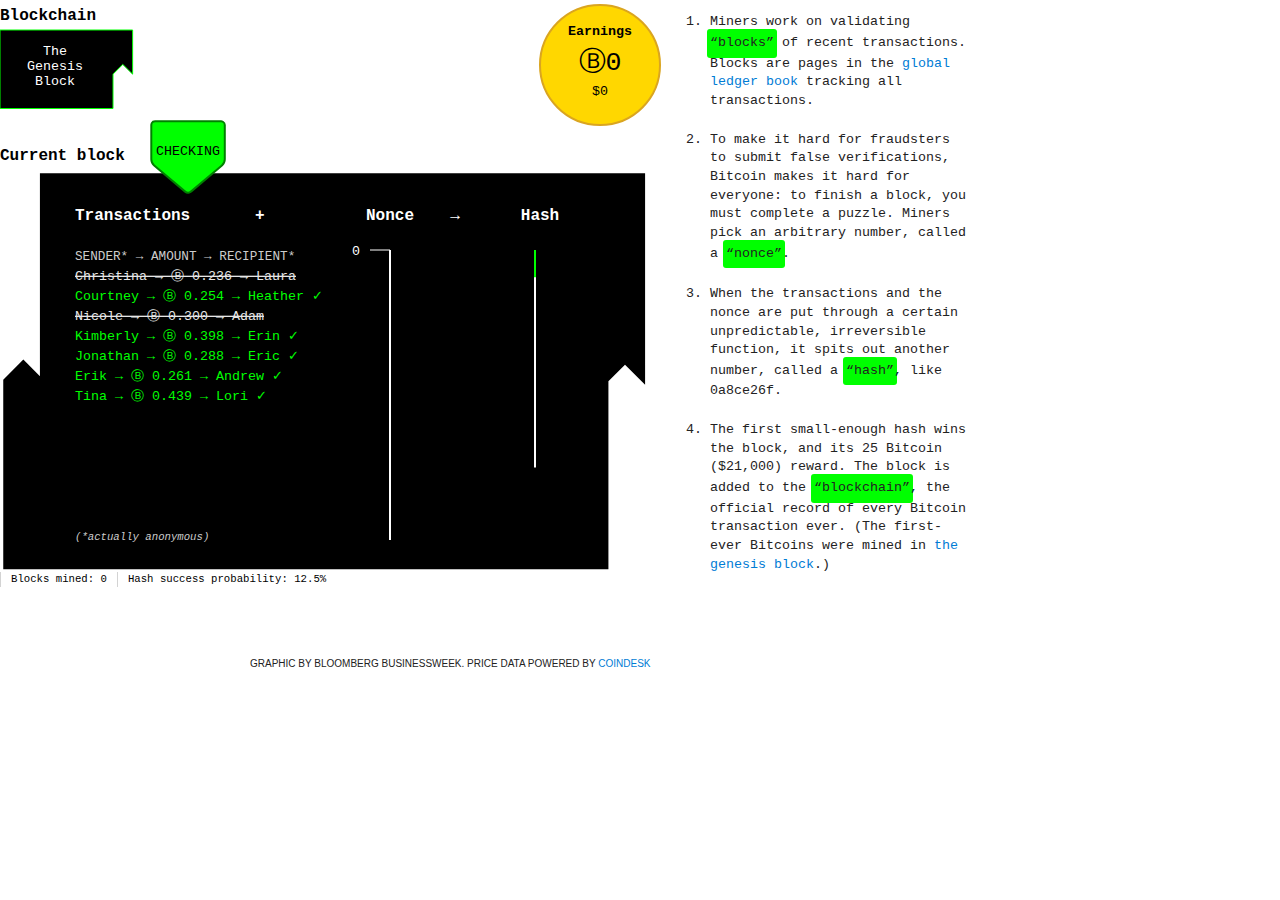
==== index.html @ 7780f693 "First published version" ====
<!DOCTYPE html>
<!--[if lt IE 7]>      <html class="no-js lt-ie9 lt-ie8 lt-ie7"> <![endif]-->
<!--[if IE 7]>         <html class="no-js lt-ie9 lt-ie8"> <![endif]-->
<!--[if IE 8]>         <html class="no-js lt-ie9"> <![endif]-->
<!--[if gt IE 8]><!--> <html class="no-js"> <!--<![endif]-->
    <head>
        <meta charset="utf-8">
        <meta http-equiv="X-UA-Compatible" content="IE=edge">
        <title></title>
        <meta name="description" content="">
        <meta name="viewport" content="width=device-width, initial-scale=1">

        <link rel="stylesheet" href="css/normalize.css">
        <link rel="stylesheet" href="css/main.css">
        
        <script src="js/vendor/sha256.js"></script>
        <script src="js/vendor/modernizr-2.6.2.min.js"></script>
    </head>
    
    <body>
    
        
        <div id="sidebar">
        <ol>
			<li>Miners work on validating <span id="highlight-block" class="highlight">“blocks”</span> of recent transactions. Blocks are pages in the <a href="https://blockchain.info/" target="new">global ledger book</a> tracking all transactions.</li>
			<li>To make it hard for fraudsters to submit false verifications, Bitcoin makes it hard for everyone: to finish a block, you must complete a puzzle. Miners pick an arbitrary number, called a <span id="highlight-nonce" class="highlight">“nonce”</span>.</li>
			<li>When the transactions and the nonce are put through a certain unpredictable, irreversible function, it spits out another number, called a <span id="highlight-hash" class="highlight">“hash”</span>, like 0a8ce26f.</li>
			<li>The first small-enough hash wins the block, and its 25 Bitcoin ($<span id="btc25">21,000</span>) reward. The block is added to the <span id="highlight-blockchain" class="highlight">“blockchain”</span>, the official record of every Bitcoin transaction ever. (The first-ever Bitcoins were mined in <a href="https://blockchain.info/block-index/1" target="new">the genesis block</a>.)</li>
        </ol>
        </div>
        
        <svg class="diagram" width="970" height="600">
        
			<defs>
			
				<!-- drop shadow for buttons etc -->
				<filter id="dropshadow" height="130%">
					<feGaussianBlur in="SourceAlpha" stdDeviation="3"/> 
					<feOffset dx="1" dy="1" result="offsetblur"/> 
					<feMerge> 
						<feMergeNode/>
						<feMergeNode in="SourceGraphic"/> 
					</feMerge>
				</filter>
				
				<!-- arrowhead for annotations -->
				<marker id = "arrowhead" viewBox = "-10 -10 20 20" refX = "0" refY = "0" markerWidth = "20" markerHeight = "20" stroke-width = "1" orient = "auto">
					<polyline stroke-linejoin="bevel" points="-6.72,-6.749 0.54,0 -6.72,6.749 "/>
				</marker>
				
			</defs>
        
			<!-- BLOCKCHAIN -->
			<g id="blockchain-wrapper">
			
				<!-- Start with the genesis block -->
				<text id="blockchainLabel" class="h1" x="0" y="20">Blockchain</text>
				
				<g id="blockchain">
					<g class="block" id="genesisblock" transform="translate(0,30)">
						<polygon stroke-miterlimit="10" points="113,0 0,0 0,78.5 113,78.5 113,44.125 122.812,34.375 
							132.625,44.125 132.625,0 "/>
						<text x="55" y="25">The</text>
						<text x="55" y="40">Genesis</text>
						<text x="55" y="55">Block</text>
					</g>
				</g>
			
			</g>
		
			<!-- ACTIVE BLOCK-->
			<g id="block-wrapper" transform="translate(30,200)">
			
				<text id="blockLabel" class="h1" x="-30" y="-40">Current block</text>
				
				<polygon class="block-frame" points="120.334,0 7.334,0 7.334,41.104 3.667,37.417 0,41.104 
		0,78.5 7.334,78.5 120.334,78.5 120.334,41.104 124.001,37.458 127.668,41.104 127.668,0 " transform="scale(5) translate(-5 -5)"/>
			
				<!-- TRANSACTIONS -->
				<g id="transactions-wrapper" transform="translate(45,30)">
					<text id="transactionsLabel" class="h2" x="0" y="-10">Transactions</text>
					<text id="transactionsHeader" class="h3" x="0" y="30">Sender* → Amount → Recipient*</text>
					<text id="transactionsFootnote" class="h4" x="0" y="310">(*actually anonymous)</text>
					<text class="h2" x="180" y="-10">+</text>
					<g id="transactions"></g>
				</g>
								
				<!-- HASHER -->
				<g id="hasher-wrapper" transform="translate(360,50)">
								
					<text class="h2" x="0" y="-30" style="text-anchor: middle;">Nonce</text>
					<text class="h2" x="65" y="-30" style="text-anchor: middle;">→</text>
					<text class="h2" x="150" y="-30" style="text-anchor: middle;">Hash</text>
				</g>
				
				<!-- Instructions chevron -->
				<g id="instructions" class="chevron vertical" transform="translate(120 -80)">
					<path stroke-linejoin="bevel" d="M37.398,19.583
						c0,0,0,1.891-1.443,3.113l-15.488,13.11c0,0-1.443,1.223-2.887,0L2.091,22.696c0,0-1.443-1.223-1.443-3.113V2.541
						c0,0,0-1.891,1.891-1.891h32.968c0,0,1.891,0,1.891,1.891V19.583z" transform="scale(2)"/>
					
					<!-- translate(120 -80) -->
					<g id="step1">
						<text x="38" y="35">CHECKING</text>
					</g>
				
					<!-- translate(320 -80) -->
					<g id="step2" display="none">
						<text x="38" y="17">CLICK</text>
						<text x="38" y="30">BELOW</text>
						<text x="38" y="43">TO</text>
						<text x="38" y="56">MINE</text>
					</g>
				
					<!-- translate(470 -80) -->
					<g id="step3" display="none">
						<text x="38" y="35">MINED!</text>
					</g>
				</g>

			</g>
			
			<!-- BIZWEEKARROWS -->
			<g id="bizweekarrows">
				<path id="arrow-blocks" d="M 720 50 a 145 145 0 0 0 -90 120" marker-end="url(#arrowhead)" opacity="0"></path>
				<path id="arrow-nonce" d="M 740 250 a 360 360 0 0 1 -340 50" marker-end="url(#arrowhead)" opacity="0"></path>
				<path id="arrow-hash" d="M 860 370 a 390 390 0 0 0 -315 -85" marker-end="url(#arrowhead)" opacity="0"></path>
				<path id="arrow-blockchain" d="M 820 470 a 490 490 0 0 1 -760 -360" marker-end="url(#arrowhead)" opacity="0"></path>
			</g>
			
			<!-- WALLET (earnings) -->
			<g id="wallet" transform="translate(600,20)">
				<circle cx="0" cy="45" r="60"/>
				<text y="5"></text>
				<text y="15" style="font-weight:bold;">Earnings</text>
				<text y="50" id="bitcoins-earned">Ⓑ0</text>
				<text y="75" id="usd-earned">$0</text>
			</g>
			
			<!-- Goin' Cookie Clicker -->
			<g id="buy" transform="translate(600,110)" display="none">
				<rect x="-65" width="130" height="30" filter="url(#dropshadow)"/>
				<text y="19">BUY AUTO-MINER</text>
			</g>
			
			<g id="asic" transform="translate(575 100) scale(0.5)" opacity="0">
				<path d="M93.212,0H6.787C3.038,0,0,3.038,0,6.787v86.425C0,96.961,3.038,100,6.787,100h86.425c3.749,0,6.788-3.039,6.788-6.788   V6.787C100,3.038,96.961,0,93.212,0z M76.664,36.789l7.025-7.023c0.331-0.332,0.781-0.519,1.251-0.519h3.212   c0.629-1.16,1.857-1.949,3.271-1.949c2.053,0,3.717,1.665,3.717,3.718c0,2.053-1.664,3.718-3.717,3.718   c-1.413,0-2.643-0.788-3.271-1.949h-2.479l-7.023,7.024c-0.332,0.332-0.782,0.519-1.251,0.519h-2.973v7.934h2.238l7.025-7.023   c0.331-0.332,0.781-0.519,1.251-0.519h3.211c0.629-1.16,1.858-1.949,3.271-1.949c2.053,0,3.717,1.665,3.717,3.719   c0,2.053-1.664,3.717-3.717,3.717c-1.413,0-2.642-0.788-3.271-1.949h-2.479l-7.023,7.024c-0.332,0.332-0.782,0.518-1.251,0.518   h-2.973v7.935h2.238l7.025-7.023c0.331-0.332,0.781-0.52,1.251-0.52h3.211c0.629-1.159,1.858-1.948,3.271-1.948   c2.053,0,3.717,1.664,3.717,3.719c0,2.053-1.664,3.717-3.717,3.717c-1.413,0-2.642-0.787-3.271-1.947h-2.479l-7.023,7.023   c-0.332,0.332-0.782,0.518-1.251,0.518h-2.973v7.935h2.238l7.025-7.024c0.331-0.332,0.781-0.518,1.251-0.518h3.211   c0.629-1.161,1.858-1.948,3.271-1.948c2.053,0,3.717,1.664,3.717,3.717c0,2.055-1.664,3.719-3.717,3.719   c-1.413,0-2.642-0.789-3.271-1.948h-2.479l-7.023,7.023c-0.332,0.332-0.782,0.518-1.251,0.518h-4.334v2.629l7.023,7.024   c0.332,0.331,0.519,0.781,0.519,1.25v3.192c1.183,0.622,1.991,1.862,1.991,3.291c0,2.054-1.664,3.718-3.719,3.718   c-2.053,0-3.717-1.664-3.717-3.718c0-1.396,0.769-2.609,1.906-3.245v-2.504l-7.023-7.025c-0.332-0.331-0.52-0.781-0.52-1.25v-3.682   h-7.892v2.948l7.024,7.024c0.332,0.331,0.519,0.781,0.519,1.25v3.213c1.159,0.629,1.948,1.858,1.948,3.271   c0,2.054-1.664,3.718-3.719,3.718c-2.053,0-3.717-1.664-3.717-3.718c0-1.412,0.787-2.642,1.948-3.271v-2.478l-7.024-7.025   c-0.332-0.331-0.518-0.781-0.518-1.25v-3.682h-7.934v2.948l7.023,7.024c0.332,0.331,0.519,0.781,0.519,1.25v3.213   c1.16,0.629,1.947,1.858,1.947,3.271c0,2.054-1.664,3.718-3.717,3.718c-2.054,0-3.718-1.664-3.718-3.718   c0-1.412,0.788-2.642,1.949-3.271v-2.479l-7.025-7.025c-0.332-0.331-0.519-0.781-0.519-1.25v-3.682h-7.933v2.948l7.023,7.024   c0.332,0.331,0.518,0.781,0.518,1.25v3.212c1.161,0.63,1.949,1.859,1.949,3.271c0,2.054-1.665,3.718-3.718,3.718   s-3.719-1.664-3.719-3.718c0-1.412,0.789-2.642,1.949-3.271v-2.478l-7.024-7.025c-0.33-0.331-0.518-0.781-0.518-1.25v-3.682h-7.934   v2.948l7.023,7.024c0.331,0.331,0.518,0.781,0.518,1.25v3.212c1.161,0.63,1.95,1.859,1.95,3.271c0,2.054-1.666,3.718-3.719,3.718   s-3.719-1.664-3.719-3.718c0-1.412,0.789-2.642,1.949-3.271v-2.478l-7.023-7.025c-0.331-0.331-0.518-0.781-0.518-1.25v-3.524   h-1.938l-7.023,7.024c-0.332,0.332-0.782,0.519-1.251,0.519h-3.191c-0.623,1.183-1.861,1.991-3.292,1.991   c-2.053,0-3.718-1.665-3.718-3.718c0-2.054,1.665-3.719,3.718-3.719c1.396,0,2.609,0.77,3.245,1.906h2.505l7.024-7.023   c0.332-0.332,0.781-0.519,1.251-0.519h4.564v-7.892h-3.832l-7.023,7.023c-0.332,0.332-0.782,0.519-1.251,0.519h-3.212   c-0.629,1.16-1.858,1.949-3.271,1.949c-2.053,0-3.718-1.665-3.718-3.719c0-2.053,1.665-3.718,3.718-3.718   c1.414,0,2.643,0.788,3.271,1.949h2.479l7.024-7.024c0.332-0.331,0.781-0.518,1.251-0.518h4.564v-7.935h-3.832l-7.023,7.023   c-0.332,0.332-0.782,0.519-1.251,0.519h-3.212c-0.629,1.16-1.857,1.949-3.271,1.949c-2.053,0-3.718-1.666-3.718-3.719   s1.665-3.719,3.718-3.719c1.413,0,2.643,0.789,3.271,1.95h2.479l7.024-7.024c0.332-0.331,0.781-0.518,1.251-0.518h4.564v-7.934   h-3.832l-7.023,7.023c-0.332,0.332-0.782,0.519-1.251,0.519h-3.212c-0.629,1.16-1.857,1.949-3.271,1.949   c-2.053,0-3.718-1.666-3.718-3.718c0-2.053,1.665-3.719,3.718-3.719c1.413,0,2.643,0.789,3.271,1.95h2.479l7.024-7.025   c0.332-0.332,0.781-0.518,1.251-0.518h4.564v-7.934h-3.832l-7.023,7.024c-0.332,0.331-0.782,0.518-1.251,0.518h-3.212   c-0.629,1.161-1.857,1.95-3.271,1.95c-2.053,0-3.718-1.666-3.718-3.719c0-2.053,1.665-3.718,3.718-3.718   c1.413,0,2.643,0.789,3.271,1.949h2.479l7.024-7.022c0.332-0.332,0.781-0.519,1.251-0.519h4.333v-2.629l-7.023-7.023   c-0.332-0.332-0.518-0.783-0.518-1.252v-3.191c-1.184-0.622-1.991-1.861-1.991-3.291c0-2.053,1.664-3.718,3.718-3.718   s3.717,1.665,3.717,3.718c0,1.395-0.77,2.609-1.905,3.245v2.504l7.023,7.024c0.331,0.332,0.518,0.782,0.518,1.251v3.738h7.892   v-3.004l-7.023-7.023c-0.331-0.332-0.518-0.783-0.518-1.252v-3.21c-1.161-0.629-1.948-1.859-1.948-3.271   c0-2.053,1.664-3.718,3.717-3.718c2.054,0,3.719,1.665,3.719,3.718c0,1.413-0.789,2.641-1.948,3.271v2.478l7.023,7.024   c0.332,0.332,0.518,0.782,0.518,1.251v3.738h7.934v-3.004l-7.023-7.023c-0.331-0.332-0.518-0.783-0.518-1.252v-3.21   c-1.161-0.629-1.95-1.859-1.95-3.271c0-2.053,1.666-3.718,3.719-3.718s3.719,1.665,3.719,3.718c0,1.413-0.789,2.641-1.949,3.271   v2.478l7.024,7.024c0.332,0.332,0.518,0.782,0.518,1.251v3.738h7.935v-3.004l-7.023-7.023c-0.332-0.332-0.519-0.783-0.519-1.252   v-3.21c-1.161-0.629-1.949-1.859-1.949-3.271c0-2.053,1.665-3.718,3.718-3.718c2.054,0,3.719,1.665,3.719,3.718   c0,1.413-0.789,2.641-1.949,3.271v2.478l7.023,7.024c0.332,0.332,0.519,0.782,0.519,1.251v3.738h7.935v-3.004l-7.023-7.023   c-0.332-0.332-0.519-0.783-0.519-1.252v-3.21c-1.161-0.629-1.949-1.859-1.949-3.271c0-2.053,1.664-3.718,3.719-3.718   c2.053,0,3.717,1.665,3.717,3.718c0,1.413-0.787,2.641-1.948,3.271v2.478l7.023,7.024c0.332,0.332,0.519,0.782,0.519,1.251v3.524   h1.936l7.025-7.024c0.331-0.332,0.781-0.519,1.251-0.519h3.191c0.621-1.183,1.86-1.991,3.291-1.991   c2.053,0,3.717,1.665,3.717,3.719c0,2.053-1.664,3.717-3.717,3.717c-1.396,0-2.61-0.77-3.246-1.906h-2.504l-7.023,7.023   c-0.332,0.332-0.782,0.519-1.251,0.519h-2.973v7.892H76.664z"/>
				<rect x="33.52" y="33.52" width="32.959" height="32.958"/>
			</g>

        
        </svg>
        
		<div id="footer">
			<ul>
				<li>Blocks mined: <span id="stat-mined">0</span></li>
				<li>Hash success probability: <span id="stat-probability">12.5%</span></li>
				<li id="stat-miners-item" class="hidden">Miners bought: <span id="stat-miners">0</span></li>
			<ul>
        </div>
        
        <div id="data-line">
			<p class="info">Graphic by Bloomberg Businessweek. Price data powered by <a href="http://coindesk.com/price" target="new">Coindesk</a></p>
		</div>
        
		<script src="js/vendor/d3.min.js"></script>		
        <script src="js/plugins.js"></script>
        <script src="js/main.js"></script>
		
		<script>
				
		var blockchain = new Array();
		blockchain.push(new block());
		
		var svgCanvas = d3.select(".diagram");
		var blockchainWrapper = d3.select("#blockchain-wrapper");
		var blockchainMargin = {top: 0, right: 0, bottom: 0, left: 0};
		blockchainWrapper.attr("transform", "translate("+blockchainMargin.left+","+blockchainMargin.top+")");
		
		var blockWrapper = d3.select("#block-wrapper");
		var blockMargin = {top: 200, right: 0, bottom: 0, left: 30};
		blockWrapper.attr("transform", "translate("+blockMargin.left+","+blockMargin.top+")");
	
		// CONSTANTS FOR DRAWING
		var tickWidth = 20;
		var textMargin = 10;
		var textHeight = 10;
		var lineHeight = 20;		
		var nonceHeight = 290;
		var nonceHitboxWidth = 50;
		var hashHeight = nonceHeight*.75;
		var functionWidth = nonceHeight/2;
		
		// SIMULATION PARAMETERS
		var targetProportion = 2/16;
		var fraudProportion = .3;
		var transMean = 0;
		var transSD = 0.2;
		
		// CACHE RULES EVERYTHING AROUND ME
		var wallet = 0;
		var reward = 25;
		var USDrate = 856;
		var USDrate = getPrice(); //fetch bitcoin price from Coindesk Bitcoin Price Index API
		var minerPrice = 150;
		var minerPriceInflationRate = 1.1;
		
		// MODES
		var step = 1;
		var miningToggle = false;
		var mouseHashToggle = false;
		var mineRate = 1;
		
		// ANNOTATION ARROWS ON HOVER
		d3.select("#highlight-block").on("mouseover", function() { d3.select("#arrow-blocks").attr("opacity",1); });
		d3.select("#highlight-block").on("mouseout", function() { d3.select("#arrow-blocks").attr("opacity",0); });
		d3.select("#highlight-nonce").on("mouseover", function() { d3.select("#arrow-nonce").attr("opacity",1); });
		d3.select("#highlight-nonce").on("mouseout", function() { d3.select("#arrow-nonce").attr("opacity",0); });
		d3.select("#highlight-hash").on("mouseover", function() { d3.select("#arrow-hash").attr("opacity",1); });
		d3.select("#highlight-hash").on("mouseout", function() { d3.select("#arrow-hash").attr("opacity",0); });
		d3.select("#highlight-blockchain").on("mouseover", function() { d3.select("#arrow-blockchain").attr("opacity",1); });
		d3.select("#highlight-blockchain").on("mouseout", function() { d3.select("#arrow-blockchain").attr("opacity",0); });
		
		// SCALES NONCE LINE TO HASH LINE
		var hashScale = d3.scale.linear()
			.domain([0,parseInt("ffffffffffffffffffffffffffffffffffffffffffffffffffffffffffffffff",16)])
			.range([0,hashHeight]);
		
		// potential length of hashmap (pythagoras is my homeboy)
		var totalLength = Math.sqrt(Math.pow(functionWidth,2)+Math.pow(nonceHeight,2));
				
		// draw list of transactions
		var transactionsWrapper = d3.select("#transactions-wrapper");
		var transactionsMargin = {top: 30, right: 30, bottom: 30, left: 45};
		transactionsWrapper.attr("transform", "translate("+transactionsMargin.left+","+transactionsMargin.top+")");
		drawTransactions(d3.select("#transactions"),0,lineHeight*2+textMargin,13);
		
		// grab "hasher" for right side, where the action is
		var hasherWrapper = d3.select("#hasher-wrapper");
		var hasherMargin = {top: 50, right: 30, bottom: 30, left: 360};
		hasherWrapper.attr("transform", "translate("+hasherMargin.left+","+hasherMargin.top+")");
		
		// NONCE SIDE
		hasherWrapper.append("text")
			.attr("id", "nonceLabel")
			.style("text-anchor", "end")
			.attr("fill","#fff")
			.attr("x", -(tickWidth+textMargin))
			.attr("y", textHeight/2)
			.text("0");
		hasherWrapper.append("line")
			.attr("id", "nonceTick")
			.attr("x1", -tickWidth)
			.attr("y1", 0)
			.attr("x2", 0)
			.attr("y2", 0);
		hasherWrapper.append("line")
			.attr("id", "nonce")
			.classed("axis", true)
			.attr("x1", 0)
			.attr("y1", 0)
			.attr("x2", 0)
			.attr("y2", nonceHeight)
		hasherWrapper.append("rect")
			.attr("id", "nonceHitbox")
			.attr("x", -nonceHitboxWidth/2)
			.attr("y", 0)
			.attr("width", nonceHitboxWidth)
			.attr("height", nonceHeight)
			.attr("cursor", "pointer")
			.attr("opacity", "0");			
		
		// HASH SIDE
		hasherWrapper.append("line")
			.attr("id", "hash")
			.classed("axis", true)
			.attr("x1", functionWidth)
			.attr("y1", 0)
			.attr("x2", functionWidth)
			.attr("y2", hashHeight);
		hasherWrapper.append("line")
			.attr("id", "hashTick")
			.attr("x1", functionWidth)
			.attr("y1", 0)
			.attr("x2", functionWidth+tickWidth)
			.attr("y2", 0)
			.attr("opacity", 0);
		hasherWrapper.append("text")
			.attr("id", "hashLabel")
			.attr("fill","#fff")
			.attr("x", functionWidth+(tickWidth+textMargin))
			.attr("y", textHeight/2)
			.text("");
		
		// TARGET
		hasherWrapper.append("line")
			.attr("id", "target")
			.classed("axis", true)
			.classed("target", true)
			.attr("x1", functionWidth)
			.attr("y1", 0)
			.attr("x2", functionWidth)
			.attr("y2", hashHeight*targetProportion);
		
		// BIND EVENTS TO HITBOX
		d3.select("#nonceHitbox")
			.on("click", mouseclick)
			.on("mouseover", mouseover)
			.on("mousemove", mousemove)
			.on("mouseout", mouseout);
			
		d3.select("#buy")
			.on("click", buyMiner);
		
		function mouseover() {
		}

		function mousemove() {
			
			// only draw if we're currently mining
			if(!miningToggle) return false;
			
			// move the nonce label to match the mouse
			d3.select("#nonceLabel")
				.attr("y",d3.mouse(this)[1]+textHeight/2)
				.text(Math.round(d3.mouse(this)[1]+textHeight/2)-5); //5 is an inexplicable hand-tweak :-/
			d3.select("#nonceTick")
				.attr("y1",d3.mouse(this)[1])
				.attr("y2",d3.mouse(this)[1]);
			
			// draw hash with the block, the nonce chosen by mouse position
			// 'false' -> won't take action if successful
			drawHash(block.transactions, d3.mouse(this)[1], false);
		}

		function mouseout() {
		}
		
		function mouseclick() {
			// draw/compute hash with block, nonce chosen by mouse position
			// 'true' -> will take action if successful
			drawHash(block.transactions, d3.mouse(this)[1], true);
		}
		
		// DRAW AND COMPUTE HASH
		function drawHash(data, nonce, execute) {
			
			// only draw if we're currently mining
			if(!miningToggle) return false;
			
			// hash is a combination of data in the block and the arbitrary nonce
			var mouseHash = new hash(data + nonce);
			
			// DRAW MAPPING
			var hashmap = hasherWrapper.append("line")
				.classed("hashmap", true)
				.attr("x1", 0)
				.attr("y1", nonce)
				.attr("x2", functionWidth)
				.attr("y2", mouseHash.outputScaled)
				.attr("opacity", "0.2");
			
			// IF USER CLICKED TO HASH/MINE
			// (regardless of whether they succeeded in mining)
			if(execute) {
				hashmap
					.classed("executed", true)
					.attr("opacity", ".8");
			}
			
			// update hash label
			d3.select("#hashLabel")
				.attr("y",mouseHash.outputScaled+textHeight/2)
				.text(mouseHash.outputHex.substr(0,8))
				.attr("opacity",0)
				.transition()
					.delay(300/mineRate)
					.duration(100/mineRate)
					.attr("opacity",1);
			d3.select("#hashTick")
				.attr("y1",mouseHash.outputScaled)
				.attr("y2",mouseHash.outputScaled)
				.attr("opacity",0)
				.transition()
					.delay(300/mineRate)
					.duration(100/mineRate)
					.attr("opacity",1);
			
			// IF HASH IS SUCCESSFUL 
			if(mouseHash.outputScaled < targetProportion*hashHeight) {
				hashmap.classed("target",true);
				d3.select("#hashTick").classed("target",true);
				
				// IF USER CLICKED
				if(execute || mouseHashToggle) {
				
					// halt new mining & move instruction stepper
					setStep(3);
					
					// signal success
					d3.select(".block-frame").classed("success",true)
					
					// ADD TO BLOCKCHAIN DIAGRAM
					var newBlock = d3.select("#blockchain").append("g")
						.attr("transform","translate("+(1000+Math.abs(blockchain.length-4)*133)+",30)")
						.classed("block",true);
					newBlock.append("polygon")
						.attr("fill","#000")
						.attr("stroke","#0f0")
						.attr("stroke-miterlimit",10)
						.attr("points","132.625,0 19.625,0 19.625,44.125 9.812,34.375 0,44.125 0,78.5 19.625,"+
							"78.5 132.625,78.5 132.625,44.125 142.438,34.375 152.25,44.125 152.25,0")
					newBlock.append("text")
						.attr("x",80)
						.attr("y",40)
						.attr("fill","#fff")
						.text(mouseHash.outputHex.substr(0,8))
					newBlock.transition()
						.delay(500/mineRate)
						.duration(1500/mineRate)
						.attr("transform","translate("+(113+133*(blockchain.length-1))+",30)");
					
					//increment the height of the blockchain
					blockchain[blockchain.length-1].mined = true;
					blockchain[blockchain.length-1].nonce = nonce;
					blockchain[blockchain.length-1].hash = mouseHash.outputHex;					
					blockchain.push(new block());
					
					//increment mined stat
					d3.select("#stat-mined").html(blockchain.length-1);

					//move blockchain over to make room
					//(a nicer solution would keep a sense of scale (of the length))
					if(blockchain.length>4) {
						d3.select("#blockchain")
							.transition()
								.delay(1500/mineRate)
								.duration(500/mineRate)
								.attr("transform","translate("+(-(blockchain.length-4)*133)+" 0)");
					}
					
					//give reward (25 btc)
					updateWallet(reward);
					
					//show the buy button if you have enough btc
					if(wallet >= minerPrice) {
						d3.select("#buy").attr("display","inline");
					}
					
					// BLOCK SWOOPS OFFSCREEN...
					blockWrapper
						.transition()
							.attr("transform", "translate(" + (blockMargin.left-1000) + "," + blockMargin.top + ")")
							.delay(500/mineRate)
							.duration(1500/mineRate)
						
						// WHEN BLOCK IS SAFELY OFFSCREEN...
						.each('end', function() {
						
							// garbage collection
							d3.selectAll(".hashmap").remove();
							d3.selectAll("#transactions text").remove();
							d3.selectAll("#hashLabel, #hashTick").attr("opacity",0);
							d3.select(".block-frame").classed("success",false)
														
							// bring block back into view from the right
							d3.select(this)
								.attr("transform", "translate(" + (blockMargin.left+1000) + "," + blockMargin.top + ")")
								.transition()
									.attr("transform", "translate(" + blockMargin.left + "," + blockMargin.top + ")")
									.duration(500/mineRate)
									
									// WHEN BLOCK IS BACK IN VIEW...
									.each('end', function () {
										// new transactions!
										drawTransactions(d3.select("#transactions"),0,lineHeight*2+textMargin,13);
										
										// ready to validate
										setStep(1);
									});
						});
				} else {
					// just resetting things
					d3.select("#targetLock")
						.attr("transform","translate(0,"+(mouseHash.outputScaled+textMargin/2)+")")
						.attr("opacity",1);
				}
			} else {
				// just resetting things
				d3.select("#hashTick").classed("target",false);
				d3.select("#targetLock").attr("opacity",0);
			}
			
			// animate the line going across (the "hashmap")
			hashmap
				.attr("stroke-dasharray", totalLength + " " + totalLength)
				.attr("stroke-dashoffset", totalLength)
				.transition()
					.duration(500/mineRate)
					.ease("linear")
					.attr("stroke-dashoffset", 0)
				.transition()
					.duration(10000/mineRate)
					.ease("linear")
					.attr("opacity", 0)
					.remove();
					
		}
		
		</script>
    </body>
</html>
---- css/main.css ----
/*! HTML5 Boilerplate v4.3.0 | MIT License | http://h5bp.com/ */

/*
 * What follows is the result of much research on cross-browser styling.
 * Credit left inline and big thanks to Nicolas Gallagher, Jonathan Neal,
 * Kroc Camen, and the H5BP dev community and team.
 */

/* ==========================================================================
   Base styles: opinionated defaults
   ========================================================================== */

html,
button,
input,
select,
textarea {
    color: #222;
}

html {
    font-size: 1em;
    line-height: 1.4;
}

/*
 * Remove text-shadow in selection highlight: h5bp.com/i
 * These selection rule sets have to be separate.
 * Customize the background color to match your design.
 */

::-moz-selection {
    background: #b3d4fc;
    text-shadow: none;
}

::selection {
    background: #b3d4fc;
    text-shadow: none;
}

/*
 * A better looking default horizontal rule
 */

hr {
    display: block;
    height: 1px;
    border: 0;
    border-top: 1px solid #ccc;
    margin: 1em 0;
    padding: 0;
}

/*
 * Remove the gap between images, videos, audio and canvas and the bottom of
 * their containers: h5bp.com/i/440
 */

audio,
canvas,
img,
video {
    vertical-align: middle;
}

/*
 * Remove default fieldset styles.
 */

fieldset {
    border: 0;
    margin: 0;
    padding: 0;
}

/*
 * Allow only vertical resizing of textareas.
 */

textarea {
    resize: vertical;
}

/* ==========================================================================
   Browse Happy prompt
   ========================================================================== */

.browsehappy {
    margin: 0.2em 0;
    background: #ccc;
    color: #000;
    padding: 0.2em 0;
}

/* ==========================================================================
   Author's custom styles
   ========================================================================== */

















/* ==========================================================================
   Helper classes
   ========================================================================== */

/*
 * Image replacement
 */

.ir {
    background-color: transparent;
    border: 0;
    overflow: hidden;
    /* IE 6/7 fallback */
    *text-indent: -9999px;
}

.ir:before {
    content: "";
    display: block;
    width: 0;
    height: 150%;
}

/*
 * Hide from both screenreaders and browsers: h5bp.com/u
 */

.hidden {
    display: none !important;
    visibility: hidden;
}

/*
 * Hide only visually, but have it available for screenreaders: h5bp.com/v
 */

.visuallyhidden {
    border: 0;
    clip: rect(0 0 0 0);
    height: 1px;
    margin: -1px;
    overflow: hidden;
    padding: 0;
    position: absolute;
    width: 1px;
}

/*
 * Extends the .visuallyhidden class to allow the element to be focusable
 * when navigated to via the keyboard: h5bp.com/p
 */

.visuallyhidden.focusable:active,
.visuallyhidden.focusable:focus {
    clip: auto;
    height: auto;
    margin: 0;
    overflow: visible;
    position: static;
    width: auto;
}

/*
 * Hide visually and from screenreaders, but maintain layout
 */

.invisible {
    visibility: hidden;
}

/*
 * Clearfix: contain floats
 *
 * For modern browsers
 * 1. The space content is one way to avoid an Opera bug when the
 *    `contenteditable` attribute is included anywhere else in the document.
 *    Otherwise it causes space to appear at the top and bottom of elements
 *    that receive the `clearfix` class.
 * 2. The use of `table` rather than `block` is only necessary if using
 *    `:before` to contain the top-margins of child elements.
 */

.clearfix:before,
.clearfix:after {
    content: " "; /* 1 */
    display: table; /* 2 */
}

.clearfix:after {
    clear: both;
}

/*
 * For IE 6/7 only
 * Include this rule to trigger hasLayout and contain floats.
 */

.clearfix {
    *zoom: 1;
}

/* ==========================================================================
   EXAMPLE Media Queries for Responsive Design.
   These examples override the primary ('mobile first') styles.
   Modify as content requires.
   ========================================================================== */

@media only screen and (min-width: 35em) {
    /* Style adjustments for viewports that meet the condition */
}

@media print,
       (-o-min-device-pixel-ratio: 5/4),
       (-webkit-min-device-pixel-ratio: 1.25),
       (min-resolution: 120dpi) {
    /* Style adjustments for high resolution devices */
}

/* ==========================================================================
   Print styles.
   Inlined to avoid required HTTP connection: h5bp.com/r
   ========================================================================== */

@media print {
    * {
        background: transparent !important;
        color: #000 !important; /* Black prints faster: h5bp.com/s */
        box-shadow: none !important;
        text-shadow: none !important;
    }

    a,
    a:visited {
        text-decoration: underline;
    }

    a[href]:after {
        content: " (" attr(href) ")";
    }

    abbr[title]:after {
        content: " (" attr(title) ")";
    }

    /*
     * Don't show links for images, or javascript/internal links
     */

    .ir a:after,
    a[href^="javascript:"]:after,
    a[href^="#"]:after {
        content: "";
    }

    pre,
    blockquote {
        border: 1px solid #999;
        page-break-inside: avoid;
    }

    thead {
        display: table-header-group; /* h5bp.com/t */
    }

    tr,
    img {
        page-break-inside: avoid;
    }

    img {
        max-width: 100% !important;
    }

    @page {
        margin: 0.5cm;
    }

    p,
    h2,
    h3 {
        orphans: 3;
        widows: 3;
    }

    h2,
    h3 {
        page-break-after: avoid;
    }
}

/* 
============================
	BUSINESSWEEK STUFF 
============================
*/

/* HTML STUFF */

body {
	margin:0px;
	width: 970px;
	position: relative;
}

h1 {
	text-align: center;
}

a {
	text-decoration:none;
	color:#007cd5;
}

a:hover {
	text-decoration: underline;
}

/* http://stackoverflow.com/a/18746688/120290 */        
.highlight {
	background: #0f0;
	padding: 3px 3px;
	margin: -3px -3px;
	line-height: 1.7;
	border-radius: 3px;
	display:inline-block;
	/* cursor:pointer; */ /* people try to click them... */
}

.hidden {
	display:none;
}

#sidebar {
	display:block;
	position:absolute;
	right:0;
	width:300px;
	font-size:10pt;
	line-spacing:1.5;
	font-family:courier;
}

#sidebar li {
	margin-bottom: 1.5em;
}

#footer ul {
	padding-left: 0;
	margin-left: -10px;
	margin-top: -50px;
}

#footer ul li {
	display:block;
	list-style: none;
	float:left;
	margin-left: 10px;
	padding-left: 10px;
	border-left: 1px solid lightgray;
	color: black;
	font-size: 8pt;
	font-family: courier;
}

#data-line {
    margin-left: 250px;
    float: left;
	margin-top: 60px;
	text-align: center;
	font-size: 10px;
	font-family: Helvetica;
	text-transform: uppercase;
}

/* SVG STUFF */

/* users can't select/point to text or hash lines, which would get in the way */
text, .hashmap, #asic {
	-webkit-touch-callout: none;
	-webkit-user-select: none;
	-khtml-user-select: none;
	-moz-user-select: none;
	-ms-user-select: none;
	user-select: none;
	pointer-events: none;
}

/* TEXT */

text {
	fill: white;
	font-size: 10pt;
	font-family:courier;
}

text.h1 {
	font-weight: bold;
	font-size: 12pt;
	fill: black;
}

text.h2 {
	font-weight: bold;
	font-size: 12pt;
	fill: white;
}

text.h3 {
	font-size: 9.5pt;
	text-transform: uppercase;
	fill: #ccc;
}

text.h4 {
	font-size: 8pt;
	font-style: italic;
	fill: #ccc;
}

text.success {
	fill: #0f0;
}

text.rejected {
	fill: #e6e6e6;
	text-decoration: line-through;
	position: relative;
}

#hashLabel {
	text-shadow: 1px 1px 1px black;
}

/* LINES */

line {
	stroke:#fff;
	stroke-width:1;
}

line.axis {
	stroke-width:2;
	stroke:#fff;
}

line.target {
	stroke:#0f0 !important;
}

line.executed {
	stroke-width:2;
}

/* BLOCKS */

.block text {
	text-anchor: middle;
}

.block polygon {
	fill: #000;
	stroke: #0f0;
}

polygon.success {
	stroke: #0f0;
}

.block-frame {
	stroke: #000;
	stroke-width: 0.7;
	fill: black;
}

/* WALLET */

#wallet text {
	fill: #000;
	text-anchor: middle;
}

#bitcoins-earned {
	font-size: 20pt;
}

#wallet circle {
	fill: gold;
	stroke: goldenrod;
	stroke-width: 2;
}

/* BUY */

#buy text {
	text-anchor: middle;
	fill:#000;
}

#buy rect {
	stroke: green;
	fill: #0f0;
	cursor: pointer;
}

#buy rect:hover {
	fill: #0c0;
}

#buy rect:active {
	fill: green;
	stroke: #0f0;
}

#asic {
	fill: green;
}

/* ARROWS */

#bizweekarrows path {
	stroke: #0f0;
	fill: none;
	stroke-width: 2;
}

#arrowhead {
	stroke: #0f0;
	fill: none;
}

/* CHEVRON */
.chevron path {
	fill: #0f0;
	stroke:green;
}

.chevron.vertical text {
	fill: #000;
	text-anchor:middle;
}

.chevron.horizontal text {
	fill: #000;
	text-anchor: beginning;
}
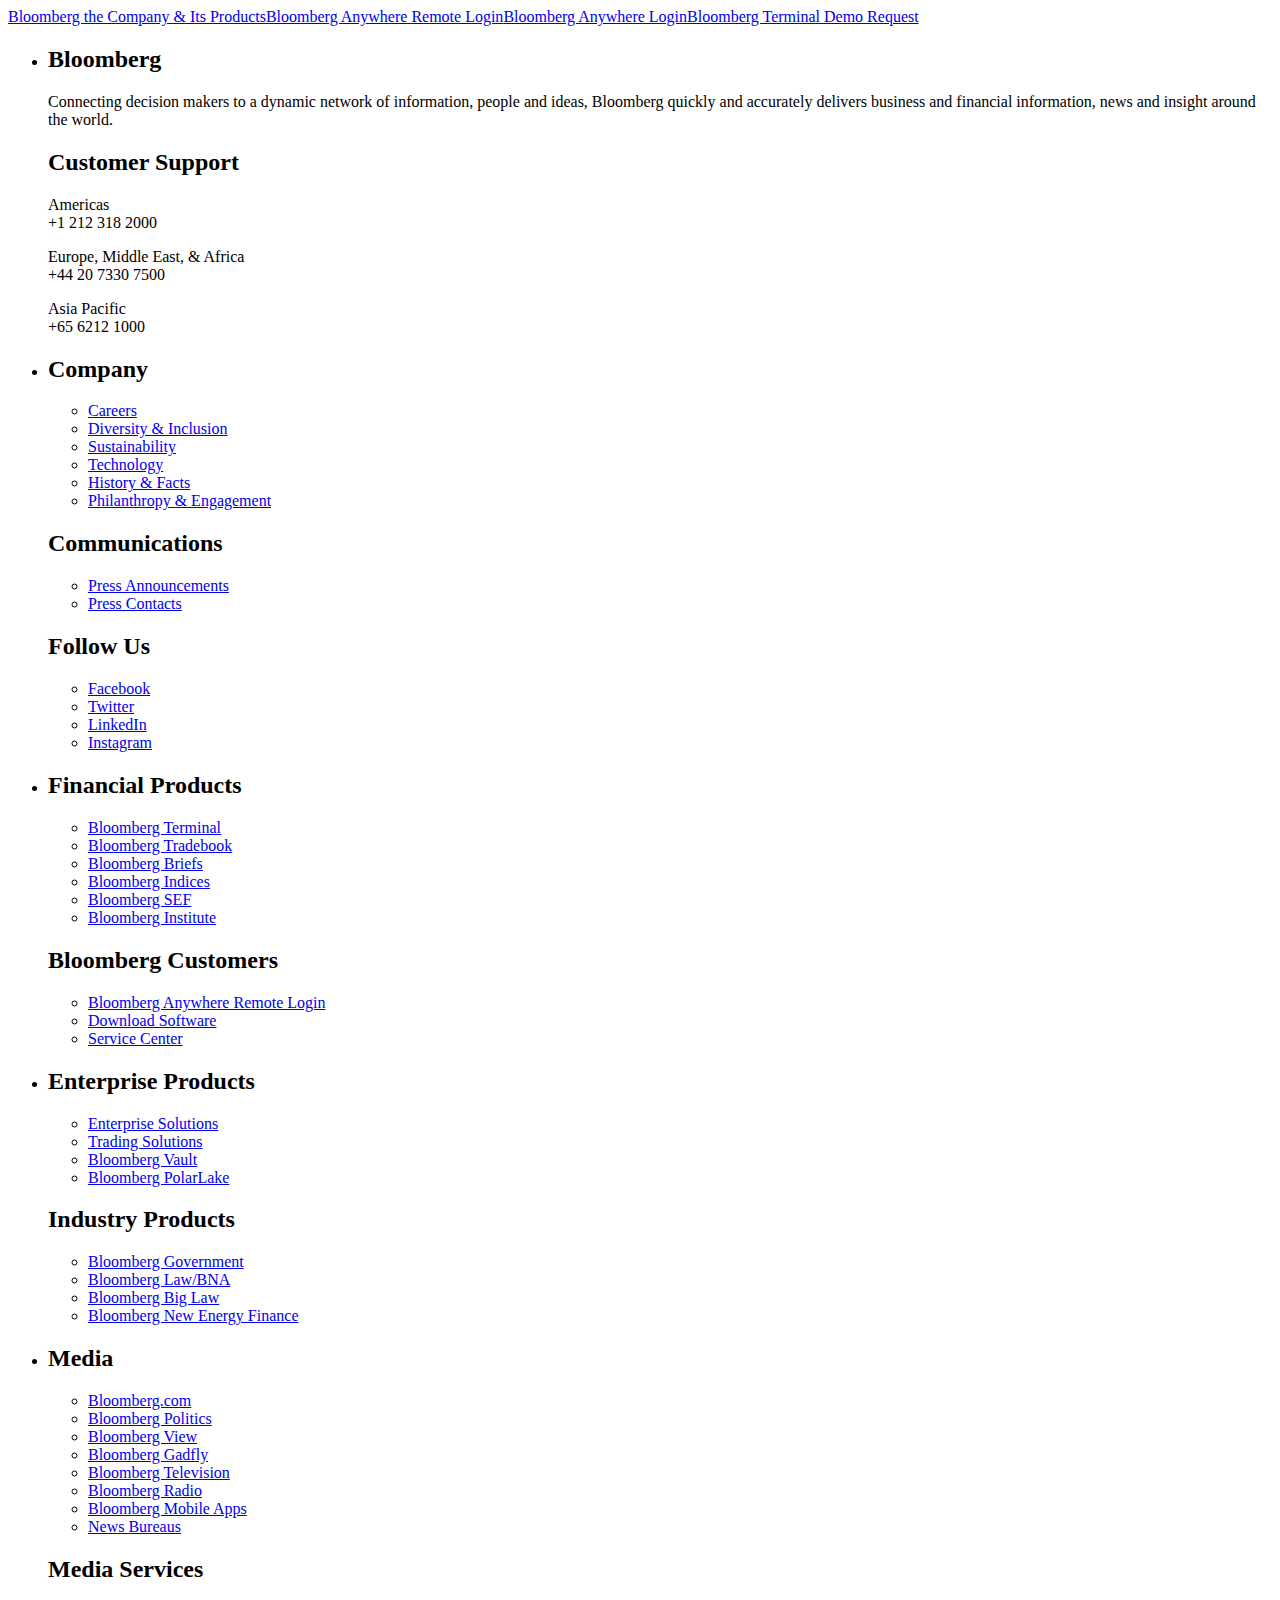
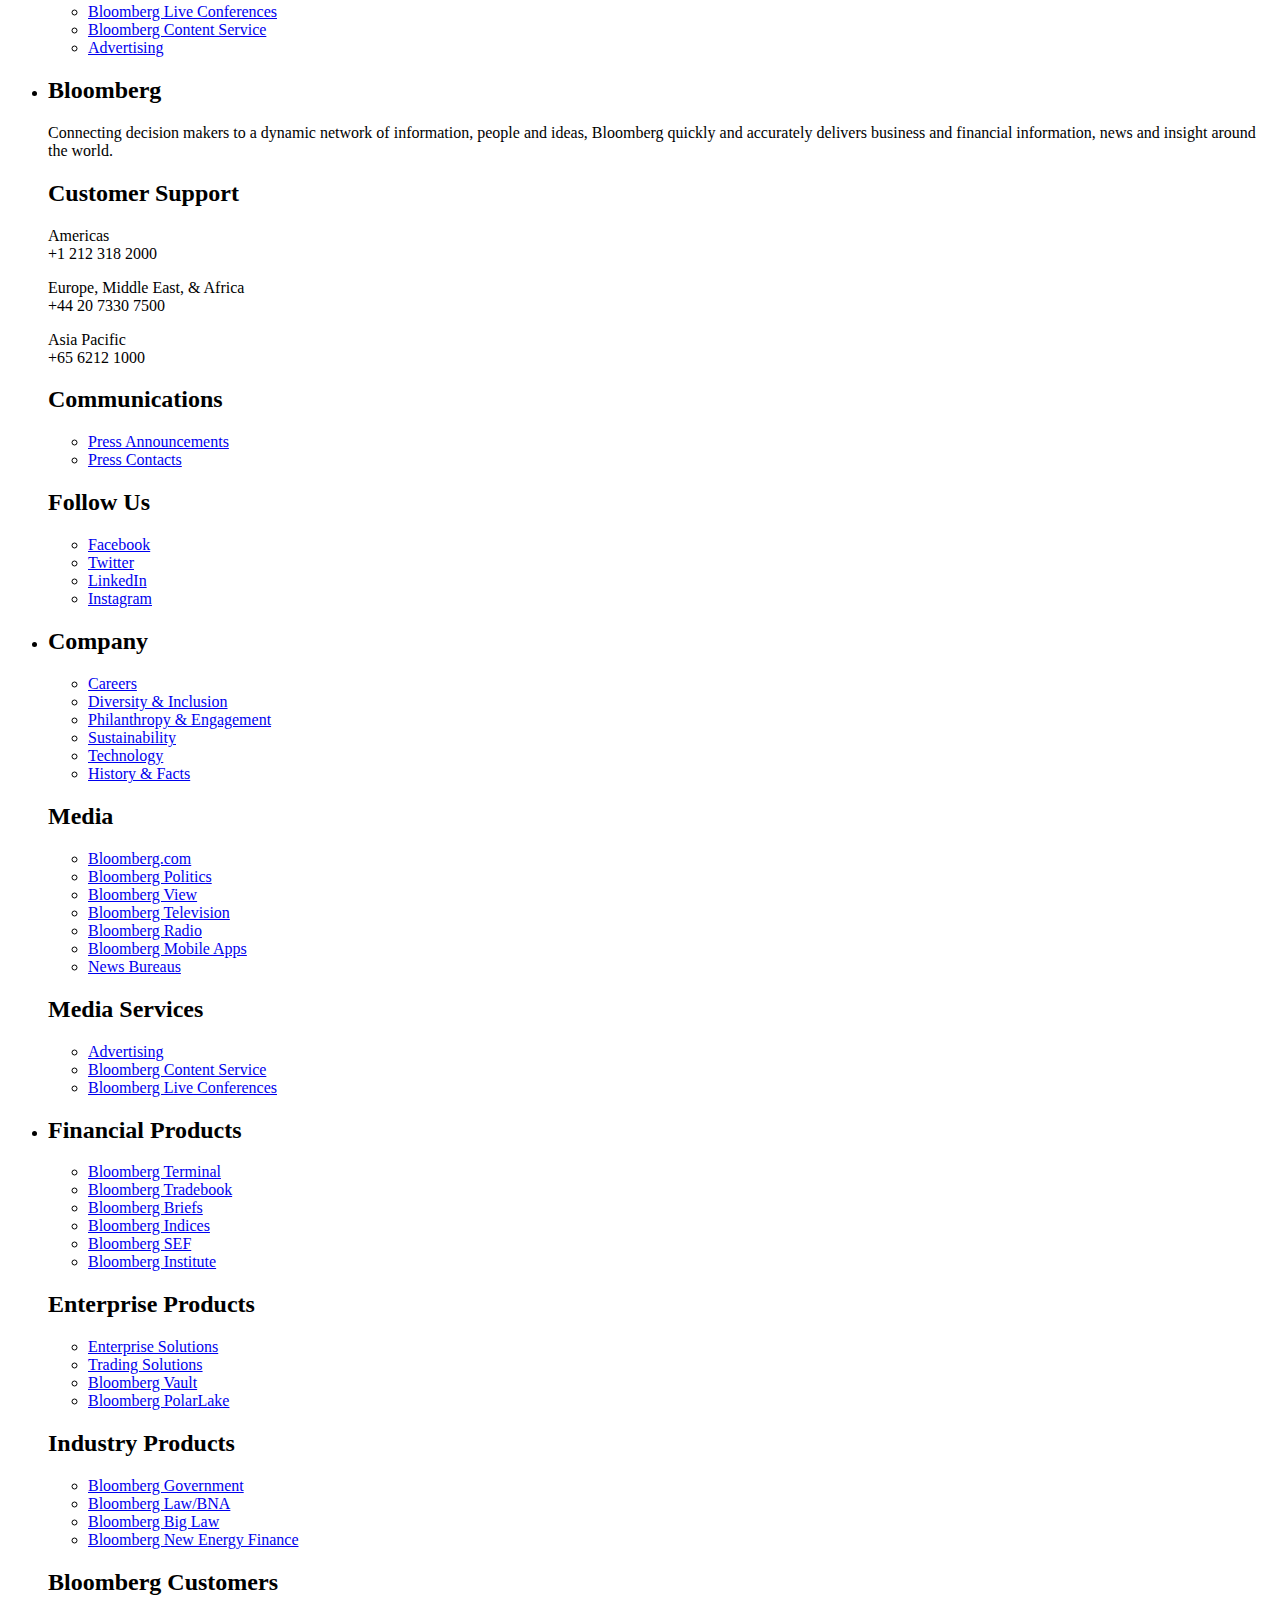
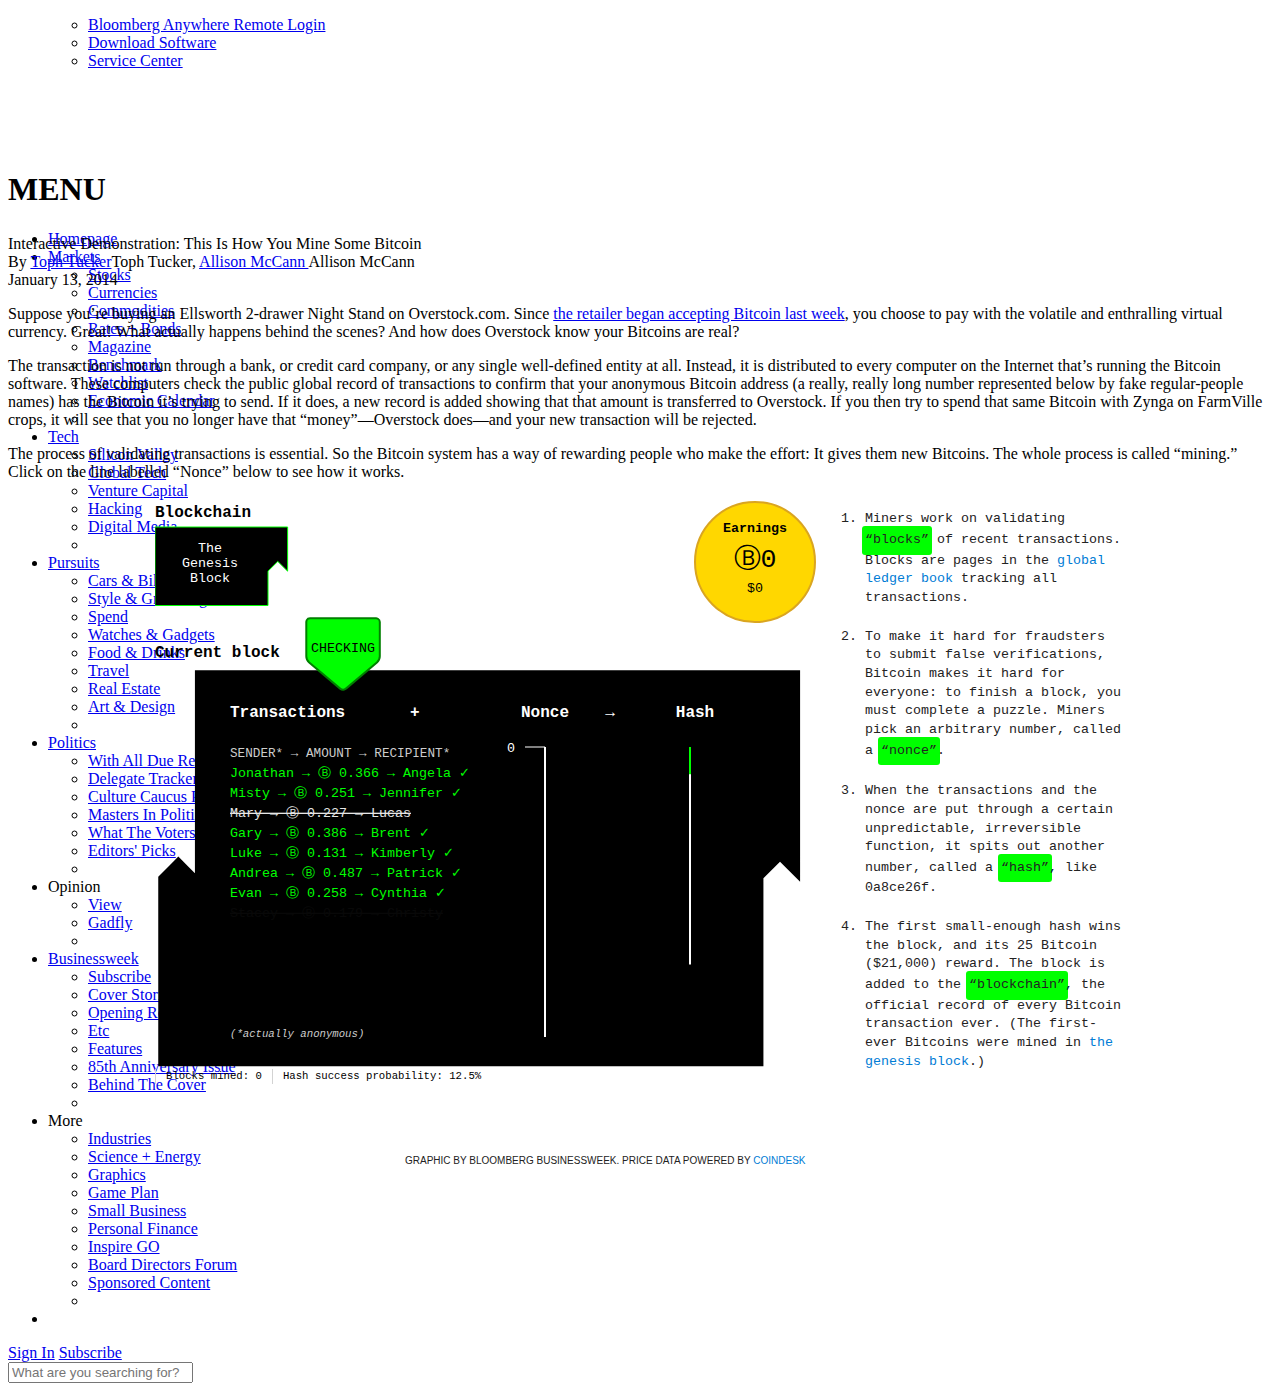
==== commit 67da1db0: "Dropping into standalone template with original article text" ====
--- a/index.html
+++ b/index.html
@@ -1,512 +1,332 @@
 <!DOCTYPE html>
-<!--[if lt IE 7]>      <html class="no-js lt-ie9 lt-ie8 lt-ie7"> <![endif]-->
-<!--[if IE 7]>         <html class="no-js lt-ie9 lt-ie8"> <![endif]-->
-<!--[if IE 8]>         <html class="no-js lt-ie9"> <![endif]-->
-<!--[if gt IE 8]><!--> <html class="no-js"> <!--<![endif]-->
+<!--[if lt IE 7]>
+  <html class="no-js lt-ie9 lt-ie8 lt-ie7">
+<![endif]-->
+<!--[if IE 7]>
+  <html class="no-js lt-ie9 lt-ie8">
+<![endif]-->
+<!--[if IE 8]>
+  <html class="no-js lt-ie9">
+<![endif]-->
+<!--[if gt IE 8]><!-->
+  <html class="no-js">
+<!--<![endif]-->
     <head>
         <meta charset="utf-8">
         <meta http-equiv="X-UA-Compatible" content="IE=edge">
-        <title></title>
-        <meta name="description" content="">
-        <meta name="viewport" content="width=device-width, initial-scale=1">
-
-        <link rel="stylesheet" href="css/normalize.css">
-        <link rel="stylesheet" href="css/main.css">
+        <!-- <meta name="viewport" content="width=970"> -->
+        <link rel="icon" href="http://www.bloomberg.com/graphics/assets/img/favicon.png" type="image/x-icon">
+
+        <!-- meta tags for this project -->
+        <!-- SEO headline rewritten to accomidate keywords -->
+        <title>Interactive Simulation: How to Mine Bitcoin - Businessweek</title>
+
+        <!-- What flavor of Bloomberg will this graphic be on? -->
+        <meta property="og:site_name" content="Bloomberg.com"/>
+        <!-- What is the main headline? -->
+        <meta property="og:title" content="Interactive Demonstration: This Is How You Mine Some Bitcoin">
+        <!-- What is the tweet / share statement? -->
+        <meta property="og:longTitle" content="This is how you mine some Bitcoin">
+        <!-- What is the share-able image -->
+        <!-- Image aspect ratio: 1.91:1 Image Dimensions: 1200x630px -->
+        <meta property="og:image" content="http://www.bloomberg.com/graphics/2014-interactive-bitcoin-miner/img/bitcoin_cov.png"/>
+        <!-- These two can be the dek text -->
+        <meta property="og:description" content="Miners are essentially the regulatory body that ensures the validity of Bitcoin transactions. This is how they prove their work"/>
+        <meta name="description" content="Miners are essentially the regulatory body that ensures the validity of Bitcoin transactions. This is how they prove their work">
+        <!-- Some keywords if you want -->
+        <meta name="keywords" content="Bloomberg Graphics"/>
+        <!-- The full link to this graphic -->
+        <meta property="og:url" content="http://www.bloomberg.com/graphics/2014-interactive-bitcoin-miner/"/>
+
+        <!-- Parsely tracking -->
+        <meta name="parsely-title" content="Miners are essentially the regulatory body that ensures the validity of Bitcoin transactions. This is how they prove their work">
+        <meta name="parsely-post-id" content="2014-interactive-bitcoin-miner">
+        <meta name="parsely-link" content="http://www.bloomberg.com/graphics/2014-interactive-bitcoin-miner/">
+        <meta name="parsely-image-url" content="http://www.bloomberg.com/graphics/2014-interactive-bitcoin-miner/img/bitcoin_cov.png">
+        <meta name="parsely-tags" content="KEYWORDS">
+        <meta name="parsely-pub-date" content="2014-01-13T12:00:00+04:00">
+
+        <meta name="parsely-type" content="post" data-ephemeral="true">
+        <meta name="parsely-section" content="graphics" data-ephemeral="true">
+        <!-- Required Author Names -->
+        <meta name="parsely-author" content="Toph Tucker">
+        <meta name="parsely-author" content="Allison McCann">
+
+        <meta property="og:type" content="article"/>
+        <meta name="twitter:card" content="summary_large_image"/>
+        <!-- @bbgvisualdata is Bloomberg Graphics -->
+        <meta name="twitter:site" content="@bizweekgraphics"/>
+        <meta name="twitter:image" content="http://www.bloomberg.com/graphics/2014-interactive-bitcoin-miner/img/bitcoin_cov.png"/>
+
+        <!-- Place favicon.ico and apple-touch-icon.png in the root directory -->
+        <link rel="stylesheet" type="text/css" href="http://www.bloomberg.com/graphics/assets/css/fonts.css"/>
+        <link rel="stylesheet" type="text/css" href="http://www.bloomberg.com/graphics/assets/css/index.v2.css?"/>
+
+        <script src='http://www.bloomberg.com/graphics/assets/js/lib/head.js?'></script>
+
+        <style>
+            #miner iframe {
+                border: none;
+                width: 970px;
+                margin: 0 auto;
+                display: block;
+            }
+        </style>
+
+        <!-- // <script src='ad_library.js?'></script> -->
+
+    </head>
+    <body>
+        <!--[if lt IE 7]>
+            <p class="browsehappy">You are using an <strong>outdated</strong> browser. Please <a href="http://browsehappy.com/">upgrade your browser</a> to improve your experience.</p>
+        <![endif]-->
+        <div class="bannerArea"></div>
+        <div class="ad top"></div>
+
+        <!-- tophat start --><link rel="stylesheet" type="text/css" href="//www.bbthat.com/assets/v1.2.0/that.css"/><div id="bb-that">
+    <nav class="bb-that">
+        <header class="bb-that-header bb-that--container">
+        <a class="bb-that-header__link bb-that-header--sitemap-trigger" href="http://www.bloomberg.com/company/?utm_source=bloomberg-menu&amp;utm_medium=graphics">Bloomberg the Company &amp; Its Products</a><a class="bb-that-header__link" href="https://bba.bloomberg.net/?utm_source=bloomberg-menu&amp;utm_medium=graphics"><span>Bloomberg Anywhere Remote Login</span><span>Bloomberg Anywhere Login</span></a><a class="bb-that-header__link" href="http://www.bloomberg.com/professional/bcom-demo/?utm_source=bloomberg-menu&amp;utm_medium=graphics&amp;bbgsum=DG-WS-CORE-bbgmenu-demo">Bloomberg Terminal Demo Request</a>    </header>
+        <div class="bb-that__sitemap bb-that--container">
+    <div class="bb-that__close"></div>
+
+        <ul class="bb-that__sitemap-sections bb-that--visible-md bb-that--visible-lg">
+                    <li class="bb-that__col bb-that__col--md">
+            <section class="bb-that-category">
+    <h2 class="bb-that-category__title">Bloomberg</h2>
+    <div class="bb-that-category__content"><p class="bb-that-category__text">Connecting decision makers to a dynamic network of information, people and ideas, Bloomberg quickly and accurately delivers business and financial information, news and insight around the world.</p></div></section>            <section class="bb-that-category">
+    <h2 class="bb-that-category__title">Customer Support</h2>
+    <div class="bb-that-category__content"><p class="bb-that-category__text">Americas<br />
++1 212 318 2000</p><p class="bb-that-category__text">Europe, Middle East, &amp; Africa<br />
++44 20 7330 7500</p><p class="bb-that-category__text">Asia Pacific<br />
++65 6212 1000</p></div></section>    </li>
+                    <li class="bb-that__col bb-that__col--md">
+            <section class="bb-that-category">
+    <h2 class="bb-that-category__title">Company</h2>
+    <ul class="bb-that-category__content"><li class="bb-that-category__item"><a class="bb-that-category__link" href="http://www.bloomberg.com/careers/?utm_source=bloomberg-menu&amp;utm_medium=graphics">Careers</a></li><li class="bb-that-category__item"><a class="bb-that-category__link" href="http://www.bloomberg.com/diversity-inclusion/?utm_source=bloomberg-menu&amp;utm_medium=graphics">Diversity &amp; Inclusion</a></li><li class="bb-that-category__item"><a class="bb-that-category__link" href="http://www.bloomberg.com/bcause/?utm_source=bloomberg-menu&amp;utm_medium=graphics">Sustainability</a></li><li class="bb-that-category__item"><a class="bb-that-category__link" href="http://www.bloomberg.com/company/technology/?utm_source=bloomberg-menu&amp;utm_medium=graphics">Technology</a></li><li class="bb-that-category__item"><a class="bb-that-category__link" href="http://www.bloomberg.com/company/bloomberg-facts/?utm_source=bloomberg-menu&amp;utm_medium=graphics">History &amp; Facts</a></li><li class="bb-that-category__item"><a class="bb-that-category__link" href="http://www.bloomberg.com/philanthropy/?utm_source=bloomberg-menu&amp;utm_medium=graphics">Philanthropy &amp; Engagement</a></li></ul></section>            <section class="bb-that-category">
+    <h2 class="bb-that-category__title">Communications</h2>
+    <ul class="bb-that-category__content"><li class="bb-that-category__item"><a class="bb-that-category__link" href="http://www.bloomberg.com/company/announcements/?utm_source=bloomberg-menu&amp;utm_medium=graphics">Press Announcements</a></li><li class="bb-that-category__item"><a class="bb-that-category__link" href="http://www.bloomberg.com/company/press-contacts/?utm_source=bloomberg-menu&amp;utm_medium=graphics">Press Contacts</a></li></ul></section>            <section class="bb-that-category">
+    <h2 class="bb-that-category__title">Follow Us</h2>
+    <ul class="bb-that-category__content"><li class="bb-that-category__item"><a href="http://www.facebook.com/Bloomberglp" class="bb-that-category__social-link bb-that--icon-facebook" target="_blank">Facebook</a></li><li class="bb-that-category__item"><a href="https://twitter.com/bloomberg" class="bb-that-category__social-link bb-that--icon-twitter" target="_blank">Twitter</a></li><li class="bb-that-category__item"><a href="https://www.linkedin.com/company/2494" class="bb-that-category__social-link bb-that--icon-linkedin" target="_blank">LinkedIn</a></li><li class="bb-that-category__item"><a href="https://instagram.com/bloomberg" class="bb-that-category__social-link bb-that--icon-instagram" target="_blank">Instagram</a></li></ul></section>    </li>
+                    <li class="bb-that__col bb-that__col--md">
+            <section class="bb-that-category">
+    <h2 class="bb-that-category__title">Financial Products</h2>
+    <ul class="bb-that-category__content"><li class="bb-that-category__item"><a class="bb-that-category__link" href="http://www.bloomberg.com/professional/?utm_source=bloomberg-menu&amp;utm_medium=graphics&amp;bbgsum=DG-WS-CORE-bbgmenu">Bloomberg Terminal</a></li><li class="bb-that-category__item"><a class="bb-that-category__link" href="http://www.bloombergtradebook.com/?utm_source=bloomberg-menu&amp;utm_medium=graphics&amp;bbgsum=DG-WS-02-13-TBOOK-bbgmenu">Bloomberg Tradebook</a></li><li class="bb-that-category__item"><a class="bb-that-category__link" href="http://www.bloombergbriefs.com/?utm_source=bloomberg-menu&amp;utm_medium=graphics">Bloomberg Briefs</a></li><li class="bb-that-category__item"><a class="bb-that-category__link" href="http://www.bloombergindices.com/?utm_source=bloomberg-menu&amp;utm_medium=graphics&amp;bbgsum=DG-WS-05-13-Indices-bbgmenu">Bloomberg Indices</a></li><li class="bb-that-category__item"><a class="bb-that-category__link" href="http://www.bloombergsef.com/?utm_source=bloomberg-menu&amp;utm_medium=graphics&amp;bbgsum=DG-WS-08-13-SEF-bbgmenu">Bloomberg SEF</a></li><li class="bb-that-category__item"><a class="bb-that-category__link" href="http://about.bloomberginstitute.com/?utm_source=bloomberg-menu&amp;utm_medium=graphics">Bloomberg Institute</a></li></ul></section>            <section class="bb-that-category">
+    <h2 class="bb-that-category__title">Bloomberg Customers</h2>
+    <ul class="bb-that-category__content"><li class="bb-that-category__item"><a class="bb-that-category__link" href="https://bba.bloomberg.net/?utm_source=bloomberg-menu&amp;utm_medium=graphics">Bloomberg Anywhere Remote Login</a></li><li class="bb-that-category__item"><a class="bb-that-category__link" href="http://www.bloomberg.com/professional/downloads/?utm_source=bloomberg-menu&amp;utm_medium=graphics">Download Software</a></li><li class="bb-that-category__item"><a class="bb-that-category__link" href="http://service.bloomberg.com/portal/sessions/new?utm_source=bloomberg-menu&amp;utm_medium=graphics">Service Center</a></li></ul></section>    </li>
+                    <li class="bb-that__col bb-that__col--md">
+            <section class="bb-that-category">
+    <h2 class="bb-that-category__title">Enterprise Products</h2>
+    <ul class="bb-that-category__content"><li class="bb-that-category__item"><a class="bb-that-category__link" href="http://www.bloomberg.com/enterprise/?utm_source=bloomberg-menu&amp;utm_medium=graphics&amp;bbgsum=DG-WS-09-13-ES-bbgmenu">Enterprise Solutions</a></li><li class="bb-that-category__item"><a class="bb-that-category__link" href="http://www.bloomberg.com/trading-solutions/?utm_source=bloomberg-menu&amp;utm_medium=graphics&amp;bbgsum=DG-WS-09-13-TS-bbgmenu">Trading Solutions</a></li><li class="bb-that-category__item"><a class="bb-that-category__link" href="http://www.bloomberg.com/vault/?utm_source=bloomberg-menu&amp;utm_medium=graphics&amp;bbgsum=DG-WS-09-13-ES-BVAULT-bbgmenu">Bloomberg Vault</a></li><li class="bb-that-category__item"><a class="bb-that-category__link" href="http://www.bloombergpolarlake.com/?utm_source=bloomberg-menu&amp;utm_medium=graphics">Bloomberg PolarLake</a></li></ul></section>            <section class="bb-that-category">
+    <h2 class="bb-that-category__title">Industry Products</h2>
+    <ul class="bb-that-category__content"><li class="bb-that-category__item"><a class="bb-that-category__link" href="http://about.bgov.com/?utm_source=bloomberg-menu&amp;utm_medium=graphics">Bloomberg Government</a></li><li class="bb-that-category__item"><a class="bb-that-category__link" href="http://www.bna.com/?utm_source=bloomberg-menu&amp;utm_medium=graphics">Bloomberg Law/BNA</a></li><li class="bb-that-category__item"><a class="bb-that-category__link" href="https://bol.bna.com/?utm_source=bloomberg-menu&amp;utm_medium=graphics">Bloomberg Big Law</a></li><li class="bb-that-category__item"><a class="bb-that-category__link" href="http://about.bnef.com/?utm_source=bloomberg-menu&amp;utm_medium=graphics">Bloomberg New Energy Finance</a></li></ul></section>    </li>
+                    <li class="bb-that__col bb-that__col--md">
+            <section class="bb-that-category">
+    <h2 class="bb-that-category__title">Media</h2>
+    <ul class="bb-that-category__content"><li class="bb-that-category__item"><a class="bb-that-category__link" href="http://www.bloomberg.com/?utm_source=bloomberg-menu&amp;utm_medium=graphics">Bloomberg.com</a></li><li class="bb-that-category__item"><a class="bb-that-category__link" href="http://www.bloomberg.com/politics/?utm_source=bloomberg-menu&amp;utm_medium=graphics">Bloomberg Politics</a></li><li class="bb-that-category__item"><a class="bb-that-category__link" href="http://www.bloombergview.com/?utm_source=bloomberg-menu&amp;utm_medium=graphics">Bloomberg View</a></li><li class="bb-that-category__item"><a class="bb-that-category__link" href="http://www.bloomberg.com/gadfly/?utm_source=bloomberg-menu&amp;utm_medium=graphics">Bloomberg Gadfly</a></li><li class="bb-that-category__item"><a class="bb-that-category__link" href="http://www.bloomberg.com/live?utm_source=bloomberg-menu&amp;utm_medium=graphics">Bloomberg Television</a></li><li class="bb-that-category__item"><a class="bb-that-category__link" href="http://www.bloomberg.com/radio/?utm_source=bloomberg-menu&amp;utm_medium=graphics">Bloomberg Radio</a></li><li class="bb-that-category__item"><a class="bb-that-category__link" href="http://www.bloomberg.com/mobile/?utm_source=bloomberg-menu&amp;utm_medium=graphics">Bloomberg Mobile Apps</a></li><li class="bb-that-category__item"><a class="bb-that-category__link" href="http://www.bloomberg.com/company/news-bureaus/?utm_source=bloomberg-menu&amp;utm_medium=graphics">News Bureaus</a></li></ul></section>            <section class="bb-that-category">
+    <h2 class="bb-that-category__title">Media Services</h2>
+    <ul class="bb-that-category__content"><li class="bb-that-category__item"><a class="bb-that-category__link" href="http://www.bloomberglive.com/?utm_source=bloomberg-menu&amp;utm_medium=graphics">Bloomberg Live Conferences</a></li><li class="bb-that-category__item"><a class="bb-that-category__link" href="http://www.bloomberg.com/content-service/?utm_source=bloomberg-menu&amp;utm_medium=graphics">Bloomberg Content Service</a></li><li class="bb-that-category__item"><a class="bb-that-category__link" href="http://www.bloombergmedia.com/?utm_source=bloomberg-menu&amp;utm_medium=graphics">Advertising</a></li></ul></section>    </li>
+            </ul>
+
+        <ul class="bb-that__sitemap-sections bb-that--visible-sm">
+                    <li class="bb-that__col bb-that__col--sm">
+            <section class="bb-that-category">
+    <h2 class="bb-that-category__title">Bloomberg</h2>
+    <div class="bb-that-category__content"><p class="bb-that-category__text">Connecting decision makers to a dynamic network of information, people and ideas, Bloomberg quickly and accurately delivers business and financial information, news and insight around the world.</p></div></section>            <section class="bb-that-category">
+    <h2 class="bb-that-category__title">Customer Support</h2>
+    <div class="bb-that-category__content"><p class="bb-that-category__text">Americas<br />
++1 212 318 2000</p><p class="bb-that-category__text">Europe, Middle East, &amp; Africa<br />
++44 20 7330 7500</p><p class="bb-that-category__text">Asia Pacific<br />
++65 6212 1000</p></div></section>            <section class="bb-that-category">
+    <h2 class="bb-that-category__title">Communications</h2>
+    <ul class="bb-that-category__content"><li class="bb-that-category__item"><a class="bb-that-category__link" href="http://www.bloomberg.com/company/announcements/?utm_source=bloomberg-menu&amp;utm_medium=graphics">Press Announcements</a></li><li class="bb-that-category__item"><a class="bb-that-category__link" href="http://www.bloomberg.com/company/press-contacts/?utm_source=bloomberg-menu&amp;utm_medium=graphics">Press Contacts</a></li></ul></section>            <section class="bb-that-category">
+    <h2 class="bb-that-category__title">Follow Us</h2>
+    <ul class="bb-that-category__content"><li class="bb-that-category__item"><a href="http://www.facebook.com/Bloomberglp" class="bb-that-category__social-link bb-that--icon-facebook" target="_blank">Facebook</a></li><li class="bb-that-category__item"><a href="https://twitter.com/bloomberg" class="bb-that-category__social-link bb-that--icon-twitter" target="_blank">Twitter</a></li><li class="bb-that-category__item"><a href="https://www.linkedin.com/company/2494" class="bb-that-category__social-link bb-that--icon-linkedin" target="_blank">LinkedIn</a></li><li class="bb-that-category__item"><a href="https://instagram.com/bloomberg" class="bb-that-category__social-link bb-that--icon-instagram" target="_blank">Instagram</a></li></ul></section>    </li>
+                    <li class="bb-that__col bb-that__col--sm">
+            <section class="bb-that-category">
+    <h2 class="bb-that-category__title">Company</h2>
+    <ul class="bb-that-category__content"><li class="bb-that-category__item"><a class="bb-that-category__link" href="http://www.bloomberg.com/careers/?utm_source=bloomberg-menu&amp;utm_medium=graphics">Careers</a></li><li class="bb-that-category__item"><a class="bb-that-category__link" href="http://www.bloomberg.com/diversity-inclusion/?utm_source=bloomberg-menu&amp;utm_medium=graphics">Diversity &amp; Inclusion</a></li><li class="bb-that-category__item"><a class="bb-that-category__link" href="http://www.bloomberg.com/philanthropy/?utm_source=bloomberg-menu&amp;utm_medium=graphics">Philanthropy &amp; Engagement</a></li><li class="bb-that-category__item"><a class="bb-that-category__link" href="http://www.bloomberg.com/bcause/?utm_source=bloomberg-menu&amp;utm_medium=graphics">Sustainability</a></li><li class="bb-that-category__item"><a class="bb-that-category__link" href="http://www.bloomberg.com/company/technology/?utm_source=bloomberg-menu&amp;utm_medium=graphics">Technology</a></li><li class="bb-that-category__item"><a class="bb-that-category__link" href="http://www.bloomberg.com/company/bloomberg-facts/?utm_source=bloomberg-menu&amp;utm_medium=graphics">History &amp; Facts</a></li></ul></section>            <section class="bb-that-category">
+    <h2 class="bb-that-category__title">Media</h2>
+    <ul class="bb-that-category__content"><li class="bb-that-category__item"><a class="bb-that-category__link" href="http://www.bloomberg.com/?utm_source=bloomberg-menu&amp;utm_medium=graphics">Bloomberg.com</a></li><li class="bb-that-category__item"><a class="bb-that-category__link" href="http://www.bloomberg.com/politics/?utm_source=bloomberg-menu&amp;utm_medium=graphics">Bloomberg Politics</a></li><li class="bb-that-category__item"><a class="bb-that-category__link" href="http://www.bloombergview.com/?utm_source=bloomberg-menu&amp;utm_medium=graphics">Bloomberg View</a></li><li class="bb-that-category__item"><a class="bb-that-category__link" href="http://www.bloomberg.com/live?utm_source=bloomberg-menu&amp;utm_medium=graphics">Bloomberg Television</a></li><li class="bb-that-category__item"><a class="bb-that-category__link" href="http://www.bloomberg.com/radio/?utm_source=bloomberg-menu&amp;utm_medium=graphics">Bloomberg Radio</a></li><li class="bb-that-category__item"><a class="bb-that-category__link" href="http://www.bloomberg.com/mobile/?utm_source=bloomberg-menu&amp;utm_medium=graphics">Bloomberg Mobile Apps</a></li><li class="bb-that-category__item"><a class="bb-that-category__link" href="http://www.bloomberg.com/company/news-bureaus/?utm_source=bloomberg-menu&amp;utm_medium=graphics">News Bureaus</a></li></ul></section>            <section class="bb-that-category">
+    <h2 class="bb-that-category__title">Media Services</h2>
+    <ul class="bb-that-category__content"><li class="bb-that-category__item"><a class="bb-that-category__link" href="http://www.bloombergmedia.com/?utm_source=bloomberg-menu&amp;utm_medium=graphics">Advertising</a></li><li class="bb-that-category__item"><a class="bb-that-category__link" href="http://www.bloomberg.com/content-service/?utm_source=bloomberg-menu&amp;utm_medium=graphics">Bloomberg Content Service</a></li><li class="bb-that-category__item"><a class="bb-that-category__link" href="http://www.bloomberglive.com/?utm_source=bloomberg-menu&amp;utm_medium=graphics">Bloomberg Live Conferences</a></li></ul></section>    </li>
+                    <li class="bb-that__col bb-that__col--sm">
+            <section class="bb-that-category">
+    <h2 class="bb-that-category__title">Financial Products</h2>
+    <ul class="bb-that-category__content"><li class="bb-that-category__item"><a class="bb-that-category__link" href="http://www.bloomberg.com/professional/?utm_source=bloomberg-menu&amp;utm_medium=graphics&amp;bbgsum=DG-WS-CORE-bbgmenu">Bloomberg Terminal</a></li><li class="bb-that-category__item"><a class="bb-that-category__link" href="http://www.bloombergtradebook.com/?utm_source=bloomberg-menu&amp;utm_medium=graphics&amp;bbgsum=DG-WS-02-13-TBOOK-bbgmenu">Bloomberg Tradebook</a></li><li class="bb-that-category__item"><a class="bb-that-category__link" href="http://www.bloombergbriefs.com/?utm_source=bloomberg-menu&amp;utm_medium=graphics">Bloomberg Briefs</a></li><li class="bb-that-category__item"><a class="bb-that-category__link" href="http://www.bloombergindices.com/?utm_source=bloomberg-menu&amp;utm_medium=graphics&amp;bbgsum=DG-WS-05-13-Indices-bbgmenu">Bloomberg Indices</a></li><li class="bb-that-category__item"><a class="bb-that-category__link" href="http://www.bloombergsef.com/?utm_source=bloomberg-menu&amp;utm_medium=graphics&amp;bbgsum=DG-WS-08-13-SEF-bbgmenu">Bloomberg SEF</a></li><li class="bb-that-category__item"><a class="bb-that-category__link" href="http://about.bloomberginstitute.com/?utm_source=bloomberg-menu&amp;utm_medium=graphics">Bloomberg Institute</a></li></ul></section>            <section class="bb-that-category">
+    <h2 class="bb-that-category__title">Enterprise Products</h2>
+    <ul class="bb-that-category__content"><li class="bb-that-category__item"><a class="bb-that-category__link" href="http://www.bloomberg.com/enterprise/?utm_source=bloomberg-menu&amp;utm_medium=graphics&amp;bbgsum=DG-WS-09-13-ES-bbgmenu">Enterprise Solutions</a></li><li class="bb-that-category__item"><a class="bb-that-category__link" href="http://www.bloomberg.com/trading-solutions/?utm_source=bloomberg-menu&amp;utm_medium=graphics&amp;bbgsum=DG-WS-09-13-TS-bbgmenu">Trading Solutions</a></li><li class="bb-that-category__item"><a class="bb-that-category__link" href="http://www.bloomberg.com/vault/?utm_source=bloomberg-menu&amp;utm_medium=graphics&amp;bbgsum=DG-WS-09-13-ES-BVAULT-bbgmenu">Bloomberg Vault</a></li><li class="bb-that-category__item"><a class="bb-that-category__link" href="http://www.bloombergpolarlake.com/?utm_source=bloomberg-menu&amp;utm_medium=graphics">Bloomberg PolarLake</a></li></ul></section>            <section class="bb-that-category">
+    <h2 class="bb-that-category__title">Industry Products</h2>
+    <ul class="bb-that-category__content"><li class="bb-that-category__item"><a class="bb-that-category__link" href="http://about.bgov.com/?utm_source=bloomberg-menu&amp;utm_medium=graphics">Bloomberg Government</a></li><li class="bb-that-category__item"><a class="bb-that-category__link" href="http://www.bna.com/?utm_source=bloomberg-menu&amp;utm_medium=graphics">Bloomberg Law/BNA</a></li><li class="bb-that-category__item"><a class="bb-that-category__link" href="https://bol.bna.com/?utm_source=bloomberg-menu&amp;utm_medium=graphics">Bloomberg Big Law</a></li><li class="bb-that-category__item"><a class="bb-that-category__link" href="http://about.bnef.com/?utm_source=bloomberg-menu&amp;utm_medium=graphics">Bloomberg New Energy Finance</a></li></ul></section>            <section class="bb-that-category">
+    <h2 class="bb-that-category__title">Bloomberg Customers</h2>
+    <ul class="bb-that-category__content"><li class="bb-that-category__item"><a class="bb-that-category__link" href="https://bba.bloomberg.net/?utm_source=bloomberg-menu&amp;utm_medium=graphics">Bloomberg Anywhere Remote Login</a></li><li class="bb-that-category__item"><a class="bb-that-category__link" href="http://www.bloomberg.com/professional/downloads/?utm_source=bloomberg-menu&amp;utm_medium=graphics">Download Software</a></li><li class="bb-that-category__item"><a class="bb-that-category__link" href="http://service.bloomberg.com/portal/sessions/new?utm_source=bloomberg-menu&amp;utm_medium=graphics">Service Center</a></li></ul></section>    </li>
+            </ul>
+</div>    </nav>
+</div><script src='//www.bbthat.com/assets/v1.2.0/that.js'></script><!-- tophat end -->
+
+
+        <div id='full-header-space'></div>
+
+        <!-- header start --><link rel="stylesheet" type="text/css" href="https://nav.bloomberg.com/public/stylesheets/bb-global-nav-7c10d8c1cd.css"/><div class="bb-nav-root"> <link rel="import" href="https://nav.bloomberg.com/public/vendor/polymer/polymer.html"/> <link rel="import" href="https://nav.bloomberg.com/public/components/bb_ad-421ac31a5c.html"/> <nav is="bb-nav" class="bb-nav" id="bb-nav" data-nav-version="1.13.2" data-theme="default" data-mode="index" data-progress="0" data-headline="" data-base="https://nav.bloomberg.com" data-tracker-category="nav" data-tracker-events="click" data-tracker-label="header" data-site="global"> <div class="bb-nav__container"> <div class="bb-nav__content"> <h1 class="bb-nav-logo" is="bb-nav-logo"> <div class="bb-nav-logo__rubix" data-tracker-label="bomb.open.rubix_button" data-tracker-action="click"></div> <div class="bb-nav-logo__menu" data-tracker-label="bomb.open.menu_button" data-tracker-action="click"> <div class="bb-nav-logo__menu-link">MENU</div> </div> <a href="//www.bloomberg.com" class="bb-nav-logo__link" data-tracker-label="logo" data-tracker-action="click"> </a> <div class="bb-nav-logo__arrow"></div> </h1><div class="bb-nav-content-logo" is="bb-nav-content-logo"> <h1 class="bb-nav-content-logo__headline" data-tracker-label="content"> <a href="//www.bloomberg.com" class="bb-nav-content-logo__site" data-tracker-label="logo" data-tracker-action="click"></a> </h1> <div class="bb-nav-content-logo__down-arrow" data-tracker-label="expand" data-tracker-action="click"></div> </div><h2 class="bb-nav-headline"></h2><link rel="import" href="https://nav.bloomberg.com/public/components/bb_experience_select-b508856dc1.html"/> <bb-experience-select class="bb-nav-experience-select"></bb-experience-select><div class="bb-nav-categories"> <ul class="bb-nav-categories__container"> <li class="bb-nav-categories__home"> <a href="//www.bloomberg.com" class="bb-nav-categories__home-link"> Homepage </a> </li> <li is="bb-nav-category" class="bb-nav-categories__category has-submenu " data-tracker-label="markets" data-vertical="markets" > <div class="bb-nav-categories__category-container"> <div class="bb-nav-categories__notch"></div> <a href="http://www.bloomberg.com/markets" class="bb-nav-categories__link" data-category-path="/markets" data-category-vertical="markets" target="_self" data-tracker-action="click">Markets</a> </div> <div class="bb-nav-submenu" is="bb-nav-submenu"> <div class="bb-nav-submenu__content"> <div class="bb-nav-submenu__inner"> <ul class="bb-nav-submenu__categories"> <li class="bb-nav-submenu__category"> <a class="bb-nav-submenu__category-link" data-subroute="https://nav.bloomberg.com/global/api/markets_stocks" href="http://www.bloomberg.com/markets/stocks" data-tracker-label="stocks" data-tracker-action="click"> Stocks </a> </li><li class="bb-nav-submenu__category"> <a class="bb-nav-submenu__category-link" data-subroute="https://nav.bloomberg.com/global/api/markets_currencies" href="http://www.bloomberg.com/markets/currencies" data-tracker-label="currencies" data-tracker-action="click"> Currencies </a> </li><li class="bb-nav-submenu__category"> <a class="bb-nav-submenu__category-link" data-subroute="https://nav.bloomberg.com/global/api/markets_commodities" href="http://www.bloomberg.com/markets/commodities" data-tracker-label="commodities" data-tracker-action="click"> Commodities </a> </li><li class="bb-nav-submenu__category"> <a class="bb-nav-submenu__category-link" data-subroute="https://nav.bloomberg.com/global/api/markets_rates_bonds" href="http://www.bloomberg.com/markets/rates-bonds" data-tracker-label="rates_plus_bonds" data-tracker-action="click"> Rates + Bonds </a> </li><li class="bb-nav-submenu__category"> <a class="bb-nav-submenu__category-link" data-subroute="https://nav.bloomberg.com/global/api/markets_magazine" href="http://www.bloomberg.com/markets/markets-magazine" data-tracker-label="magazine" data-tracker-action="click"> Magazine </a> </li><li class="bb-nav-submenu__category"> <a class="bb-nav-submenu__category-link" data-subroute="https://nav.bloomberg.com/global/api/markets_benchmark" href="http://www.bloomberg.com/markets/benchmark" data-tracker-label="benchmark" data-tracker-action="click"> Benchmark </a> </li><li class="bb-nav-submenu__category"> <a class="bb-nav-submenu__category-link" data-subroute="https://nav.bloomberg.com/global/api/markets_watchlist" href="http://www.bloomberg.com/markets/watchlist" data-tracker-label="watchlist" data-tracker-action="click"> Watchlist </a> </li><li class="bb-nav-submenu__category"> <a class="bb-nav-submenu__category-link" data-subroute="https://nav.bloomberg.com/global/api/markets_economic_calendar" href="http://www.bloomberg.com/markets/economic-calendar" data-tracker-label="economic_calendar" data-tracker-action="click"> Economic Calendar </a> </li> <li class="bb-nav-submenu__ad"><bb-ad ad-code="bloomberg/nav" position="marketsnav1" target="bloomberg/nav" dimensions='{"tablet":[[5,14]],"small_desktop":[[5,14]],"large_desktop":[[5,14]]}' ></bb-ad></li> </ul> <div class="bb-nav-submenu__cards" hidden></div> </div> </div> </div> </li><li is="bb-nav-category" class="bb-nav-categories__category has-submenu " data-tracker-label="technology" data-vertical="technology" > <div class="bb-nav-categories__category-container"> <div class="bb-nav-categories__notch"></div> <a href="http://www.bloomberg.com/technology" class="bb-nav-categories__link" data-category-path="/technology" data-category-vertical="technology" target="_self" data-tracker-action="click">Tech</a> </div> <div class="bb-nav-submenu" is="bb-nav-submenu"> <div class="bb-nav-submenu__content"> <div class="bb-nav-submenu__inner"> <ul class="bb-nav-submenu__categories"> <li class="bb-nav-submenu__category"> <a class="bb-nav-submenu__category-link" data-subroute="https://nav.bloomberg.com/global/api/technology_companies" href="http://www.bloomberg.com/topics/silicon-valley" data-tracker-label="silicon_valley" data-tracker-action="click"> Silicon Valley </a> </li><li class="bb-nav-submenu__category"> <a class="bb-nav-submenu__category-link" data-subroute="https://nav.bloomberg.com/global/api/technology_gadgets" href="http://www.bloomberg.com/topics/global-tech" data-tracker-label="global_tech" data-tracker-action="click"> Global Tech </a> </li><li class="bb-nav-submenu__category"> <a class="bb-nav-submenu__category-link" data-subroute="https://nav.bloomberg.com/global/api/technology_start_ups" href="http://www.bloomberg.com/topics/startups" data-tracker-label="venture_capital" data-tracker-action="click"> Venture Capital </a> </li><li class="bb-nav-submenu__category"> <a class="bb-nav-submenu__category-link" data-subroute="https://nav.bloomberg.com/global/api/technology_security" href="http://www.bloomberg.com/topics/cybersecurity" data-tracker-label="hacking" data-tracker-action="click"> Hacking </a> </li><li class="bb-nav-submenu__category"> <a class="bb-nav-submenu__category-link" data-subroute="https://nav.bloomberg.com/global/api/technology_gaming" href="http://www.bloomberg.com/topics/entertainment" data-tracker-label="digital_media" data-tracker-action="click"> Digital Media </a> </li> <li class="bb-nav-submenu__ad"><bb-ad ad-code="bloomberg/nav" position="technav1" target="bloomberg/nav" dimensions='{"tablet":[[5,14]],"small_desktop":[[5,14]],"large_desktop":[[5,14]]}' ></bb-ad></li> </ul> <div class="bb-nav-submenu__cards" hidden></div> </div> </div> </div> </li><li is="bb-nav-category" class="bb-nav-categories__category has-submenu " data-tracker-label="pursuits" data-vertical="pursuits" > <div class="bb-nav-categories__category-container"> <div class="bb-nav-categories__notch"></div> <a href="http://www.bloomberg.com/pursuits" class="bb-nav-categories__link" data-category-path="/pursuits" data-category-vertical="pursuits" target="_self" data-tracker-action="click">Pursuits</a> </div> <div class="bb-nav-submenu" is="bb-nav-submenu"> <div class="bb-nav-submenu__content"> <div class="bb-nav-submenu__inner"> <ul class="bb-nav-submenu__categories"> <li class="bb-nav-submenu__category"> <a class="bb-nav-submenu__category-link" data-subroute="https://nav.bloomberg.com/global/api/pursuits_autos" href="http://www.bloomberg.com/pursuits/cars-bikes" data-tracker-label="cars_and_bikes" data-tracker-action="click"> Cars & Bikes </a> </li><li class="bb-nav-submenu__category"> <a class="bb-nav-submenu__category-link" data-subroute="https://nav.bloomberg.com/global/api/pursuits_style" href="http://www.bloomberg.com/pursuits/style-grooming" data-tracker-label="style_and_grooming" data-tracker-action="click"> Style & Grooming </a> </li><li class="bb-nav-submenu__category"> <a class="bb-nav-submenu__category-link" data-subroute="https://nav.bloomberg.com/global/api/pursuits_scene" href="http://www.bloomberg.com/pursuits/spend" data-tracker-label="spend" data-tracker-action="click"> Spend </a> </li><li class="bb-nav-submenu__category"> <a class="bb-nav-submenu__category-link" data-subroute="https://nav.bloomberg.com/global/api/pursuits_timepieces" href="http://www.bloomberg.com/pursuits/watches-gadgets" data-tracker-label="watches_and_gadgets" data-tracker-action="click"> Watches & Gadgets </a> </li><li class="bb-nav-submenu__category"> <a class="bb-nav-submenu__category-link" data-subroute="https://nav.bloomberg.com/global/api/pursuits_food" href="http://www.bloomberg.com/pursuits/food-drinks" data-tracker-label="food_and_drinks" data-tracker-action="click"> Food & Drinks </a> </li><li class="bb-nav-submenu__category"> <a class="bb-nav-submenu__category-link" data-subroute="https://nav.bloomberg.com/global/api/pursuits_travel" href="http://www.bloomberg.com/pursuits/travel" data-tracker-label="travel" data-tracker-action="click"> Travel </a> </li><li class="bb-nav-submenu__category"> <a class="bb-nav-submenu__category-link" data-subroute="https://nav.bloomberg.com/global/api/pursuits_property" href="http://www.bloomberg.com/pursuits/real-estate" data-tracker-label="real_estate" data-tracker-action="click"> Real Estate </a> </li><li class="bb-nav-submenu__category"> <a class="bb-nav-submenu__category-link" data-subroute="https://nav.bloomberg.com/global/api/pursuits_art" href="http://www.bloomberg.com/pursuits/art-design" data-tracker-label="art_and_design" data-tracker-action="click"> Art & Design </a> </li> <li class="bb-nav-submenu__ad"><bb-ad ad-code="bloomberg/nav" position="pursuitsnav1" target="bloomberg/nav" dimensions='{"tablet":[[5,14]],"small_desktop":[[5,14]],"large_desktop":[[5,14]]}' ></bb-ad></li> </ul> <div class="bb-nav-submenu__cards" hidden></div> </div> </div> </div> </li><li is="bb-nav-category" class="bb-nav-categories__category has-submenu " data-tracker-label="politics" data-vertical="politics" > <div class="bb-nav-categories__category-container"> <div class="bb-nav-categories__notch"></div> <a href="http://www.bloomberg.com/politics" class="bb-nav-categories__link" data-category-path="/politics" data-category-vertical="politics" target="_self" data-tracker-action="click">Politics</a> </div> <div class="bb-nav-submenu" is="bb-nav-submenu"> <div class="bb-nav-submenu__content"> <div class="bb-nav-submenu__inner"> <ul class="bb-nav-submenu__categories"> <li class="bb-nav-submenu__category"> <a class="bb-nav-submenu__category-link" data-subroute="https://nav.bloomberg.com/global/api/politics_with_all_due_respect" href="http://www.bloomberg.com/politics/topics/wadr-full-episode" data-tracker-label="with_all_due_respect" data-tracker-action="click"> With All Due Respect </a> </li><li class="bb-nav-submenu__category"> <a class="bb-nav-submenu__category-link" data-subroute="https://nav.bloomberg.com/global/api/politics_delegate_tracker" href="http://www.bloomberg.com/politics/graphics/2016-delegate-tracker/" data-tracker-label="delegate_tracker" data-tracker-action="click"> Delegate Tracker </a> </li><li class="bb-nav-submenu__category"> <a class="bb-nav-submenu__category-link" data-subroute="https://nav.bloomberg.com/global/api/politics_culture_caucus_podcast" href="http://www.bloomberg.com/podcasts/culture_caucus" data-tracker-label="culture_caucus_podcast" data-tracker-action="click"> Culture Caucus Podcast </a> </li><li class="bb-nav-submenu__category"> <a class="bb-nav-submenu__category-link" data-subroute="https://nav.bloomberg.com/global/api/politics_masters_in_politics_podcast" href="http://www.bloomberg.com/podcasts/masters_in_politics" data-tracker-label="masters_in_politics_podcast" data-tracker-action="click"> Masters In Politics Podcast </a> </li><li class="bb-nav-submenu__category"> <a class="bb-nav-submenu__category-link" data-subroute="https://nav.bloomberg.com/global/api/politics_what_the_voters_are_streaming" href="http://www.bloomberg.com/politics/graphics/2016-voter-spotify-listens/" data-tracker-label="what_the_voters_are_streaming" data-tracker-action="click"> What The Voters Are Streaming </a> </li><li class="bb-nav-submenu__category"> <a class="bb-nav-submenu__category-link" data-subroute="https://nav.bloomberg.com/global/api/editors_picks" href="http://www.bloomberg.com/politics/topics/editors-picks" data-tracker-label="editors'_picks" data-tracker-action="click"> Editors' Picks </a> </li> <li class="bb-nav-submenu__ad"><bb-ad ad-code="bloomberg/nav" position="politicsnav1" target="bloomberg/nav" dimensions='{"tablet":[[5,14]],"small_desktop":[[5,14]],"large_desktop":[[5,14]]}' ></bb-ad></li> </ul> <div class="bb-nav-submenu__cards" hidden></div> </div> </div> </div> </li><li is="bb-nav-category" class="bb-nav-categories__category has-submenu " data-tracker-label="opinion" data-vertical="opinion" > <div class="bb-nav-categories__category-container"> <div class="bb-nav-categories__notch"></div> <span class="bb-nav-categories__link" data-category-path="/opinion" data-category-vertical="opinion" target="_self" data-tracker-action="click">Opinion</span> </div> <div class="bb-nav-submenu" is="bb-nav-submenu"> <div class="bb-nav-submenu__content"> <div class="bb-nav-submenu__inner"> <ul class="bb-nav-submenu__categories"> <li class="bb-nav-submenu__category"> <a class="bb-nav-submenu__category-link" data-subroute="https://nav.bloomberg.com/global/api/opinion_view" href="http://www.bloomberg.com/view/" data-tracker-label="view" data-tracker-action="click"> View </a> </li><li class="bb-nav-submenu__category"> <a class="bb-nav-submenu__category-link" data-subroute="https://nav.bloomberg.com/global/api/opinion_gadfly" href="http://www.bloomberg.com/gadfly/" data-tracker-label="gadfly" data-tracker-action="click"> Gadfly </a> </li> <li class="bb-nav-submenu__ad"><bb-ad ad-code="bloomberg/nav" position="opinionnav1" target="bloomberg/nav" dimensions='{"tablet":[[5,14]],"small_desktop":[[5,14]],"large_desktop":[[5,14]]}' ></bb-ad></li> </ul> <div class="bb-nav-submenu__cards" hidden></div> </div> </div> </div> </li><li is="bb-nav-category" class="bb-nav-categories__category has-submenu " data-tracker-label="businessweek" data-vertical="businessweek" > <div class="bb-nav-categories__category-container"> <div class="bb-nav-categories__notch"></div> <a href="http://www.bloomberg.com/businessweek" class="bb-nav-categories__link" data-category-path="/businessweek" data-category-vertical="businessweek" target="_self" data-tracker-action="click">Businessweek</a> </div> <div class="bb-nav-submenu" is="bb-nav-submenu"> <div class="bb-nav-submenu__content"> <div class="bb-nav-submenu__inner"> <ul class="bb-nav-submenu__categories"> <li class="bb-nav-submenu__category"> <a class="bb-nav-submenu__category-link" data-subroute="https://nav.bloomberg.com/global/api/businessweek_subscribe" href="https://subscribe.businessweek.com/servlet/OrdersGateway?cds_mag_code=BWK&cds_page_id=200920" data-tracker-label="subscribe" data-tracker-action="click"> Subscribe </a> </li><li class="bb-nav-submenu__category"> <a class="bb-nav-submenu__category-link" data-subroute="https://nav.bloomberg.com/global/api/businessweek_cover_stories" href="http://www.bloomberg.com/topics/cover-story" data-tracker-label="cover_stories" data-tracker-action="click"> Cover Stories </a> </li><li class="bb-nav-submenu__category"> <a class="bb-nav-submenu__category-link" data-subroute="https://nav.bloomberg.com/global/api/businessweek_opening_remarks" href="http://www.bloomberg.com/topics/opening-remarks" data-tracker-label="opening_remarks" data-tracker-action="click"> Opening Remarks </a> </li><li class="bb-nav-submenu__category"> <a class="bb-nav-submenu__category-link" data-subroute="https://nav.bloomberg.com/global/api/businessweek_etc" href="http://www.bloomberg.com/topics/etc" data-tracker-label="etc" data-tracker-action="click"> Etc </a> </li><li class="bb-nav-submenu__category"> <a class="bb-nav-submenu__category-link" data-subroute="https://nav.bloomberg.com/global/api/businessweek_features" href="http://www.bloomberg.com/topics/features" data-tracker-label="features" data-tracker-action="click"> Features </a> </li><li class="bb-nav-submenu__category"> <a class="bb-nav-submenu__category-link" data-subroute="https://nav.bloomberg.com/global/api/businessweek_85th_anniversary_issue" href="http://www.businessweek.com/features/85ideas/" data-tracker-label="85th_anniversary_issue" data-tracker-action="click"> 85th Anniversary Issue </a> </li><li class="bb-nav-submenu__category"> <a class="bb-nav-submenu__category-link" data-subroute="https://nav.bloomberg.com/global/api/businessweek_behind_the_cover" href="http://www.bloomberg.com/topics/behind-the-cover" data-tracker-label="behind_the_cover" data-tracker-action="click"> Behind The Cover </a> </li> <li class="bb-nav-submenu__ad"><bb-ad ad-code="bloomberg/nav" position="bweeknav1" target="bloomberg/nav" dimensions='{"tablet":[[5,14]],"small_desktop":[[5,14]],"large_desktop":[[5,14]]}' ></bb-ad></li> </ul> <div class="bb-nav-submenu__cards" hidden></div> </div> </div> </div> </li><li is="bb-nav-category" class="bb-nav-categories__category has-submenu " data-tracker-label="footer" data-vertical="footer" > <div class="bb-nav-categories__category-container"> <div class="bb-nav-categories__notch"></div> <span class="bb-nav-categories__link" data-category-path="/footer" data-category-vertical="footer" target="_self" data-tracker-action="click">More</span> </div> <div class="bb-nav-submenu" is="bb-nav-submenu"> <div class="bb-nav-submenu__content"> <div class="bb-nav-submenu__inner"> <ul class="bb-nav-submenu__categories"> <li class="bb-nav-submenu__category"> <a class="bb-nav-submenu__category-link" data-subroute="" href="http://www.bloomberg.com/news/industries" data-tracker-label="industries" data-tracker-action="click"> Industries </a> </li><li class="bb-nav-submenu__category"> <a class="bb-nav-submenu__category-link" data-subroute="" href="http://www.bloomberg.com/news/science-energy" data-tracker-label="science_plus_energy" data-tracker-action="click"> Science + Energy </a> </li><li class="bb-nav-submenu__category"> <a class="bb-nav-submenu__category-link" data-subroute="" href="http://www.bloomberg.com/graphics" data-tracker-label="graphics" data-tracker-action="click"> Graphics </a> </li><li class="bb-nav-submenu__category"> <a class="bb-nav-submenu__category-link" data-subroute="" href="http://www.bloomberg.com/game-plan" data-tracker-label="game_plan" data-tracker-action="click"> Game Plan </a> </li><li class="bb-nav-submenu__category"> <a class="bb-nav-submenu__category-link" data-subroute="" href="http://www.bloomberg.com/small-business" data-tracker-label="small_business" data-tracker-action="click"> Small Business </a> </li><li class="bb-nav-submenu__category"> <a class="bb-nav-submenu__category-link" data-subroute="" href="http://www.bloomberg.com/personal-finance" data-tracker-label="personal_finance" data-tracker-action="click"> Personal Finance </a> </li><li class="bb-nav-submenu__category"> <a class="bb-nav-submenu__category-link" data-subroute="" href="http://www.bloomberg.com/segments/inspire-go" data-tracker-label="inspire_go" data-tracker-action="click"> Inspire GO </a> </li><li class="bb-nav-submenu__category"> <a class="bb-nav-submenu__category-link" data-subroute="" href="http://www.bloomberg.com/news/special-reports/bloomberg-board-directors-forum" data-tracker-label="board_directors_forum" data-tracker-action="click"> Board Directors Forum </a> </li><li class="bb-nav-submenu__category"> <a class="bb-nav-submenu__category-link" data-subroute="" href="http://www.bloomberg.com/sponsor/partnerships/" data-tracker-label="sponsored_content" data-tracker-action="click"> Sponsored Content </a> </li> <li class="bb-nav-submenu__ad"><bb-ad ad-code="bloomberg/nav" position="footernav1" target="bloomberg/nav" dimensions='{"tablet":[[5,14]],"small_desktop":[[5,14]],"large_desktop":[[5,14]]}' ></bb-ad></li> </ul> <div class="bb-nav-submenu__cards" hidden></div> </div> </div> </div> </li> <li class="bb-nav-categories__category bb-nav-categories__experience"> <bb-experience-select class="bb-nav-mobile-experience-select"></bb-experience-select> </li> </ul> </div><div class="bb-nav-touts" is="bb-nav-touts" data-tracker-label="tout"> <a target="_self" class="bb-nav-touts__link" href="https://login.bloomberg.com/" data-tracker-label="sign_in" data-tracker-action="click">Sign In</a> <a target="_blank" class="bb-nav-touts__subscribe-link" href="https://subscribe.businessweek.com/servlet/OrdersGateway?cds_mag_code=BWK&cds_page_id=200920" data-vertical-target="businessweek" data-tracker-label="subscribe" data-tracker-action="click">Subscribe</a> </div><link rel="import" href="https://nav.bloomberg.com/public/components/bb_social-f857cf4583.html"/> <div class="bb-nav-social-container"> <bb-social class="bb-nav-social"></bb-social> </div><div class="bb-nav-search" is="bb-nav-search" data-tracker-label="search"> <form class="bb-nav-search__form" action="/search" method="get" autocomplete="false"> <input type="text" class="bb-nav-search__input" placeholder="What are you searching for?" name="query" autocomplete="off"/> </form> <link rel="import" href="https://nav.bloomberg.com/public/components/bb_quick_links-9234af6693.html"/> <link rel="import" href="https://nav.bloomberg.com/public/components/bb_search_suggestions-fc70f5f1ca.html"/> <div class="bb-search-drawer" tabindex="0"> <div class="bb-search-drawer__content"> <bb-quick-links></bb-quick-links> <bb-search-suggestions></bb-search-suggestions> </div> </div> </div> <span class="bb-nav-search__icon" data-tracker-label="search.icon" data-tracker-action="click"></span> </div> </div> <div class="bb-progress"> <div class="bb-progress__status"></div> </div><bb-bomb-content> <dom-module id="bb-bomb-content"> <template> <section class="bb-nav-bomb" is="bb-nav-bomb" data-tracker-events="click" data-tracker-category="nav" data-tracker-label="bomb" data-bomb="initial"> <div class="bb-nav-bomb__container"> <div class="bb-nav-bomb__header"> <div class="bb-nav-bomb__logo"> <a href="http://www.bloomberg.com" class="bb-nav-bomb__logo-link" data-tracker-label="logo" data-tracker-action="click"> Bloomberg </a> </div> <div class="bb-nav-bomb__close-button"> <div class="bb-nav-bomb__close-button-link" on-click="closeClickHandler" data-tracker-label="close_button" data-tracker-action="click"> CLOSE </div> </div> </div> <div class="bb-nav-bomb__featured-stories"> <div class="bb-nav-bomb__audio-video"> <div class="bb-nav-bomb__audio-video-container"> <div class="bb-nav-bomb-module" data-module-vertical="video" data-tracker-label="video"> <div class="bb-nav-bomb-module__title"> <a href="http://www.bloomberg.com/live" class="bb-nav-bomb-module__link" data-tracker-label="title" data-tracker-action="click"> Video </a> </div> <div class="bb-nav-bomb-module__stories"> <div class="bb-nav-bomb-module-story" data-tracker-label="story_0"> <div class="bb-nav-bomb-module-story__video-player"> <div is="bb-video-player" id$="[[playerId]]" class="bb-video-player" data-stream="806ca011-cc44-48a6-b450-595ca85b5a06" data-poster="https://assets.bwbx.io/images/users/iqjWHBFdfxIU/iKkcHSsP9.5c/v5/400x225.jpg"> </div> </div> <div class="bb-nav-bomb-module-story__info"> <a href="http://www.bloomberg.com/news/videos/2016-05-26/do-time-warner-talks-signal-a-new-direction-for-apple" class="bb-nav-bomb-module-story__headline" data-tracker-label="headline" data-tracker-action="click"> Do Time Warner Talks Signal a New Direction for Apple? </a> </div> </div> </div> </div><div class="bb-nav-bomb-module" data-module-vertical="audio" data-tracker-label="audio"> <div class="bb-nav-bomb-module__title"> <a href="http://www.bloomberg.com/audio" class="bb-nav-bomb-module__link" data-tracker-label="title" data-tracker-action="click"> Audio </a> </div> <div class="bb-nav-bomb-module__stories"> <div class="bb-nav-bomb-module-story" data-tracker-label="story_0"> <div class="bb-nav-bomb-module-story__info"> <a href="http://www.bloomberg.com/news/articles/2016-04-04/odd-lots-the-unbearable-brightness-of-being-a-shadow-bank" class="bb-nav-bomb-module-story__headline" data-tracker-label="headline" data-tracker-action="click"> Odd Lots: The Unbearable Brightness of Being a Shadow Bank </a> </div> </div> </div> </div> <div class="bb-nav-bomb__live-tv"> <a href="http://www.bloomberg.com/live" class="bb-nav-bomb__live-tv-link" data-tracker-label="live_tv" data-tracker-action="click">Live TV</a> <a href="http://www.bloomberg.com/live/schedule-shows" class="bb-nav-bomb__live-tv-link" data-tracker-label="schedule_shows" data-tracker-action="click">Schedules+Shows</a> </div> </div> </div> <div class="bb-nav-bomb__latest-news"> <div class="bb-nav-bomb-module" data-module-vertical="latest_news" data-tracker-label="latest_news"> <div class="bb-nav-bomb-module__title"> <a href="http://www.bloomberg.com/businessweek" class="bb-nav-bomb-module__link" data-tracker-label="title" data-tracker-action="click"> Businessweek </a> </div> <div class="bb-nav-bomb-module__stories"> <a href="//www.bloomberg.com/businessweek" data-tracker-label="image" data-tracker-action="click"> <img class="bb-nav-bomb-module__image" src="https://assets.bwbx.io/images/users/iqjWHBFdfxIU/imbatq8bvWS4/v1/190x-1.jpg"/> </a> <div class="bb-nav-bomb-module-story" data-tracker-label="story_0"> <div class="bb-nav-bomb-module-story__info"> <a href="http://www.bloomberg.com/features/2016-reince-priebus/" class="bb-nav-bomb-module-story__headline" data-tracker-label="headline" data-tracker-action="click"> How to Get Trump Elected When He’s Wrecking Everything You Built (Correct) </a> <time datetime="2016-05-26T19:12:51.530Z" class="bb-nav-timestamp"> May 26, 2016 </time> <a href="https://subscribe.businessweek.com/servlet/OrdersGateway?cds_mag_code=BWK&cds_page_id=200922" class="bb-nav-bomb-module-story__subscribe-link" data-tracker-label="bw_subscribe_tout" data-tracker-action="click"> Subscribe </a> </div> </div> </div> </div> </div> </div> <div class="bb-nav-bomb__menu"> <div class="bb-nav-bomb__menu-container"> <div class="bb-nav-bomb__menu-verticals"> <div class="bb-nav-bomb-module" data-module-vertical="markets" data-tracker-label="markets"> <div class="bb-nav-bomb-module__title"> <a href="http://www.bloomberg.com/markets" class="bb-nav-bomb-module__link" data-tracker-label="title" data-tracker-action="click"> Markets </a> </div> <div class="bb-nav-bomb-module__stories"> <div class="bb-nav-bomb-module-story" data-tracker-label="story_0"> <div class="bb-nav-bomb-module-story__info"> <a href="http://www.bloomberg.com/news/articles/2016-05-26/ecb-forecasts-u-s-jobs-opec-meets-week-ahead-may-28-june-4" class="bb-nav-bomb-module-story__headline" data-tracker-label="headline" data-tracker-action="click"> ECB Forecasts, U.S. Jobs, OPEC Meets: Week Ahead May 28-June 4 </a> <time datetime="2016-05-26T20:09:19.290Z" class="bb-nav-timestamp"> May 26, 2016 </time> </div> </div><div class="bb-nav-bomb-module-link" data-tracker-label="story_1"> <a href="http://www.bloomberg.com/markets/stocks" class="bb-nav-bomb-module-link__label" data-tracker-label="link" data-tracker-action="click"> Stocks </a> </div><div class="bb-nav-bomb-module-link" data-tracker-label="story_2"> <a href="http://www.bloomberg.com/markets/currencies" class="bb-nav-bomb-module-link__label" data-tracker-label="link" data-tracker-action="click"> Currencies </a> </div><div class="bb-nav-bomb-module-link" data-tracker-label="story_3"> <a href="http://www.bloomberg.com/markets/commodities" class="bb-nav-bomb-module-link__label" data-tracker-label="link" data-tracker-action="click"> Commodities </a> </div><div class="bb-nav-bomb-module-link" data-tracker-label="story_4"> <a href="http://www.bloomberg.com/markets/rates-bonds" class="bb-nav-bomb-module-link__label" data-tracker-label="link" data-tracker-action="click"> Rates + Bonds </a> </div><div class="bb-nav-bomb-module-link" data-tracker-label="story_5"> <a href="http://www.bloomberg.com/markets/markets-magazine" class="bb-nav-bomb-module-link__label" data-tracker-label="link" data-tracker-action="click"> Magazine </a> </div><div class="bb-nav-bomb-module-link" data-tracker-label="story_6"> <a href="http://www.bloomberg.com/markets/benchmark" class="bb-nav-bomb-module-link__label" data-tracker-label="link" data-tracker-action="click"> Benchmark </a> </div><div class="bb-nav-bomb-module-link" data-tracker-label="story_7"> <a href="http://www.bloomberg.com/markets/watchlist" class="bb-nav-bomb-module-link__label" data-tracker-label="link" data-tracker-action="click"> Watchlist </a> </div><div class="bb-nav-bomb-module-link" data-tracker-label="story_8"> <a href="http://www.bloomberg.com/markets/economic-calendar" class="bb-nav-bomb-module-link__label" data-tracker-label="link" data-tracker-action="click"> Economic Calendar </a> </div> <div class="bb-nav-bomb-module-ad"> <bb-ad ad-code="bloomberg/nav" position="navmarkets" target="bloomberg/nav" dimensions='{"tablet":[[5,14]],"small_desktop":[[5,14]],"large_desktop":[[5,14]]}' ></bb-ad> </div> </div> </div><div class="bb-nav-bomb-module" data-module-vertical="technology" data-tracker-label="technology"> <div class="bb-nav-bomb-module__title"> <a href="http://www.bloomberg.com/technology" class="bb-nav-bomb-module__link" data-tracker-label="title" data-tracker-action="click"> Technology </a> </div> <div class="bb-nav-bomb-module__stories"> <div class="bb-nav-bomb-module-story" data-tracker-label="story_0"> <div class="bb-nav-bomb-module-story__info"> <a href="http://www.bloomberg.com/news/articles/2016-05-26/google-beats-oracle-copyright-suit-wiping-away-9-billion-claim" class="bb-nav-bomb-module-story__headline" data-tracker-label="headline" data-tracker-action="click"> Google Beats Oracle Copyright Suit, Wiping Away $9 Billion Claim </a> <time datetime="2016-05-26T20:13:15.163Z" class="bb-nav-timestamp"> May 26, 2016 </time> </div> </div><div class="bb-nav-bomb-module-link" data-tracker-label="story_1"> <a href="http://www.bloomberg.com/topics/silicon-valley" class="bb-nav-bomb-module-link__label" data-tracker-label="link" data-tracker-action="click"> Silicon Valley </a> </div><div class="bb-nav-bomb-module-link" data-tracker-label="story_2"> <a href="http://www.bloomberg.com/topics/global-tech" class="bb-nav-bomb-module-link__label" data-tracker-label="link" data-tracker-action="click"> Global Tech </a> </div><div class="bb-nav-bomb-module-link" data-tracker-label="story_3"> <a href="http://www.bloomberg.com/topics/startups" class="bb-nav-bomb-module-link__label" data-tracker-label="link" data-tracker-action="click"> Venture Capital </a> </div><div class="bb-nav-bomb-module-link" data-tracker-label="story_4"> <a href="http://www.bloomberg.com/topics/cybersecurity" class="bb-nav-bomb-module-link__label" data-tracker-label="link" data-tracker-action="click"> Hacking </a> </div><div class="bb-nav-bomb-module-link" data-tracker-label="story_5"> <a href="http://www.bloomberg.com/topics/entertainment" class="bb-nav-bomb-module-link__label" data-tracker-label="link" data-tracker-action="click"> Digital Media </a> </div> <div class="bb-nav-bomb-module-ad"> <bb-ad ad-code="bloomberg/nav" position="navtech" target="bloomberg/nav" dimensions='{"tablet":[[5,14]],"small_desktop":[[5,14]],"large_desktop":[[5,14]]}' ></bb-ad> </div> </div> </div><div class="bb-nav-bomb-module" data-module-vertical="politics" data-tracker-label="politics"> <div class="bb-nav-bomb-module__title"> <a href="http://www.bloomberg.com/politics" class="bb-nav-bomb-module__link" data-tracker-label="title" data-tracker-action="click"> Politics </a> </div> <div class="bb-nav-bomb-module__stories"> <div class="bb-nav-bomb-module-story" data-tracker-label="story_0"> <div class="bb-nav-bomb-module-story__info"> <a href="http://www.bloomberg.com/politics/videos/2016-05-26/trump-news-conf-keystone-xl-energy-policy-clinton-video" class="bb-nav-bomb-module-story__headline" data-tracker-label="headline" data-tracker-action="click"> Trump News Conf.: Keystone XL, Energy Policy, Clinton (Video) </a> <time datetime="2016-05-26T20:09:46.433Z" class="bb-nav-timestamp"> May 26, 2016 </time> </div> </div><div class="bb-nav-bomb-module-link" data-tracker-label="story_1"> <a href="http://www.bloomberg.com/politics/topics/wadr-full-episode" class="bb-nav-bomb-module-link__label" data-tracker-label="link" data-tracker-action="click"> With All Due Respect </a> </div><div class="bb-nav-bomb-module-link" data-tracker-label="story_2"> <a href="http://www.bloomberg.com/politics/graphics/2016-delegate-tracker/" class="bb-nav-bomb-module-link__label" data-tracker-label="link" data-tracker-action="click"> Delegate Tracker </a> </div><div class="bb-nav-bomb-module-link" data-tracker-label="story_3"> <a href="http://www.bloomberg.com/podcasts/culture_caucus" class="bb-nav-bomb-module-link__label" data-tracker-label="link" data-tracker-action="click"> Culture Caucus Podcast </a> </div><div class="bb-nav-bomb-module-link" data-tracker-label="story_4"> <a href="http://www.bloomberg.com/podcasts/masters_in_politics" class="bb-nav-bomb-module-link__label" data-tracker-label="link" data-tracker-action="click"> Masters In Politics Podcast </a> </div><div class="bb-nav-bomb-module-link" data-tracker-label="story_5"> <a href="http://www.bloomberg.com/politics/graphics/2016-voter-spotify-listens/" class="bb-nav-bomb-module-link__label" data-tracker-label="link" data-tracker-action="click"> What The Voters Are Streaming </a> </div><div class="bb-nav-bomb-module-link" data-tracker-label="story_6"> <a href="http://www.bloomberg.com/politics/topics/editors-picks" class="bb-nav-bomb-module-link__label" data-tracker-label="link" data-tracker-action="click"> Editors' Picks </a> </div> <div class="bb-nav-bomb-module-ad"> <bb-ad ad-code="bloomberg/nav" position="navpolitics" target="bloomberg/nav" dimensions='{"tablet":[[5,14]],"small_desktop":[[5,14]],"large_desktop":[[5,14]]}' ></bb-ad> </div> </div> </div><div class="bb-nav-bomb-module" data-module-vertical="pursuits" data-tracker-label="pursuits"> <div class="bb-nav-bomb-module__title"> <a href="http://www.bloomberg.com/pursuits" class="bb-nav-bomb-module__link" data-tracker-label="title" data-tracker-action="click"> Pursuits </a> </div> <div class="bb-nav-bomb-module__stories"> <div class="bb-nav-bomb-module-story" data-tracker-label="story_0"> <div class="bb-nav-bomb-module-story__info"> <a href="http://www.bloomberg.com/news/articles/2016-05-26/-social-impact-vacations-detroit-beats-the-beach" class="bb-nav-bomb-module-story__headline" data-tracker-label="headline" data-tracker-action="click"> The Social-Impact Vacation Is Here </a> <time datetime="2016-05-26T19:28:29.169Z" class="bb-nav-timestamp"> May 26, 2016 </time> </div> </div><div class="bb-nav-bomb-module-link" data-tracker-label="story_1"> <a href="http://www.bloomberg.com/pursuits/cars-bikes" class="bb-nav-bomb-module-link__label" data-tracker-label="link" data-tracker-action="click"> Cars & Bikes </a> </div><div class="bb-nav-bomb-module-link" data-tracker-label="story_2"> <a href="http://www.bloomberg.com/pursuits/style-grooming" class="bb-nav-bomb-module-link__label" data-tracker-label="link" data-tracker-action="click"> Style & Grooming </a> </div><div class="bb-nav-bomb-module-link" data-tracker-label="story_3"> <a href="http://www.bloomberg.com/pursuits/spend" class="bb-nav-bomb-module-link__label" data-tracker-label="link" data-tracker-action="click"> Spend </a> </div><div class="bb-nav-bomb-module-link" data-tracker-label="story_4"> <a href="http://www.bloomberg.com/pursuits/watches-gadgets" class="bb-nav-bomb-module-link__label" data-tracker-label="link" data-tracker-action="click"> Watches & Gadgets </a> </div><div class="bb-nav-bomb-module-link" data-tracker-label="story_5"> <a href="http://www.bloomberg.com/pursuits/food-drinks" class="bb-nav-bomb-module-link__label" data-tracker-label="link" data-tracker-action="click"> Food & Drinks </a> </div><div class="bb-nav-bomb-module-link" data-tracker-label="story_6"> <a href="http://www.bloomberg.com/pursuits/travel" class="bb-nav-bomb-module-link__label" data-tracker-label="link" data-tracker-action="click"> Travel </a> </div><div class="bb-nav-bomb-module-link" data-tracker-label="story_7"> <a href="http://www.bloomberg.com/pursuits/real-estate" class="bb-nav-bomb-module-link__label" data-tracker-label="link" data-tracker-action="click"> Real Estate </a> </div><div class="bb-nav-bomb-module-link" data-tracker-label="story_8"> <a href="http://www.bloomberg.com/pursuits/art-design" class="bb-nav-bomb-module-link__label" data-tracker-label="link" data-tracker-action="click"> Art & Design </a> </div> <div class="bb-nav-bomb-module-ad"> <bb-ad ad-code="bloomberg/nav" position="navpursuits" target="bloomberg/nav" dimensions='{"tablet":[[5,14]],"small_desktop":[[5,14]],"large_desktop":[[5,14]]}' ></bb-ad> </div> </div> </div><div class="bb-nav-bomb-module" data-module-vertical="opinion" data-tracker-label="opinion"> <div class="bb-nav-bomb-module__title"> <span class="bb-nav-bomb-module__link" data-tracker-label="title" data-tracker-action="click"> Opinion </span> </div> <div class="bb-nav-bomb-module__stories"> <div class="bb-nav-bomb-module-story" data-tracker-label="story_0"> <div class="bb-nav-bomb-module-story__info"> <a href="http://www.bloombergview.com/articles/2016-05-26/finding-better-ideas-to-rebuild-america" class="bb-nav-bomb-module-story__headline" data-tracker-label="headline" data-tracker-action="click"> Finding Better Ideas to Rebuild the American Economy: Noah Smith </a> <time datetime="2016-05-26T19:48:27.242Z" class="bb-nav-timestamp"> May 26, 2016 </time> </div> </div><div class="bb-nav-bomb-module-link" data-tracker-label="story_1"> <a href="http://www.bloomberg.com/view/" class="bb-nav-bomb-module-link__label" data-tracker-label="link" data-tracker-action="click"> View </a> </div><div class="bb-nav-bomb-module-link" data-tracker-label="story_2"> <a href="http://www.bloomberg.com/gadfly/" class="bb-nav-bomb-module-link__label" data-tracker-label="link" data-tracker-action="click"> Gadfly </a> </div> <div class="bb-nav-bomb-module-ad"> <bb-ad ad-code="bloomberg/nav" position="navopinion" target="bloomberg/nav" dimensions='{"tablet":[[5,14]],"small_desktop":[[5,14]],"large_desktop":[[5,14]]}' ></bb-ad> </div> </div> </div><div class="bb-nav-bomb-module" data-module-vertical="businessweek" data-tracker-label="businessweek"> <div class="bb-nav-bomb-module__title"> <a href="http://www.bloomberg.com/businessweek" class="bb-nav-bomb-module__link" data-tracker-label="title" data-tracker-action="click"> Businessweek </a> </div> <div class="bb-nav-bomb-module__stories"> <div class="bb-nav-bomb-module-story" data-tracker-label="story_0"> <div class="bb-nav-bomb-module-story__info"> <a href="http://www.bloomberg.com/news/articles/2016-05-26/a-spanish-delicacy-grazes-in-texas" class="bb-nav-bomb-module-story__headline" data-tracker-label="headline" data-tracker-action="click"> A Spanish Delicacy Grazes in Texas </a> <time datetime="2016-05-26T20:11:44.556Z" class="bb-nav-timestamp"> May 26, 2016 </time> </div> </div><div class="bb-nav-bomb-module-link" data-tracker-label="story_1"> <a href="https://subscribe.businessweek.com/servlet/OrdersGateway?cds_mag_code=BWK&cds_page_id=200920" class="bb-nav-bomb-module-link__label" data-tracker-label="link" data-tracker-action="click"> Subscribe </a> </div><div class="bb-nav-bomb-module-link" data-tracker-label="story_2"> <a href="http://www.bloomberg.com/topics/cover-story" class="bb-nav-bomb-module-link__label" data-tracker-label="link" data-tracker-action="click"> Cover Stories </a> </div><div class="bb-nav-bomb-module-link" data-tracker-label="story_3"> <a href="http://www.bloomberg.com/topics/opening-remarks" class="bb-nav-bomb-module-link__label" data-tracker-label="link" data-tracker-action="click"> Opening Remarks </a> </div><div class="bb-nav-bomb-module-link" data-tracker-label="story_4"> <a href="http://www.bloomberg.com/topics/etc" class="bb-nav-bomb-module-link__label" data-tracker-label="link" data-tracker-action="click"> Etc </a> </div><div class="bb-nav-bomb-module-link" data-tracker-label="story_5"> <a href="http://www.bloomberg.com/topics/features" class="bb-nav-bomb-module-link__label" data-tracker-label="link" data-tracker-action="click"> Features </a> </div><div class="bb-nav-bomb-module-link" data-tracker-label="story_6"> <a href="http://www.businessweek.com/features/85ideas/" class="bb-nav-bomb-module-link__label" data-tracker-label="link" data-tracker-action="click"> 85th Anniversary Issue </a> </div><div class="bb-nav-bomb-module-link" data-tracker-label="story_7"> <a href="http://www.bloomberg.com/topics/behind-the-cover" class="bb-nav-bomb-module-link__label" data-tracker-label="link" data-tracker-action="click"> Behind The Cover </a> </div> <div class="bb-nav-bomb-module-ad"> <bb-ad ad-code="bloomberg/nav" position="navbweek" target="bloomberg/nav" dimensions='{"tablet":[[5,14]],"small_desktop":[[5,14]],"large_desktop":[[5,14]]}' ></bb-ad> </div> </div> </div> </div> <div class="bb-nav-bomb__menu-footer" data-tracker-label="footer"> <div class="bb-nav-bomb-module" data-module-vertical="footer" data-tracker-label="footer"> <div class="bb-nav-bomb-module__title"> <a href="http://www.bloomberg.com/footer" class="bb-nav-bomb-module__link" data-tracker-label="title" data-tracker-action="click"> Footer </a> </div> <div class="bb-nav-bomb-module__stories"> <div class="bb-nav-bomb-module-link" data-tracker-label="story_0"> <a href="http://www.bloomberg.com/news/industries" class="bb-nav-bomb-module-link__label" data-tracker-label="link" data-tracker-action="click"> Industries </a> </div><div class="bb-nav-bomb-module-link" data-tracker-label="story_1"> <a href="http://www.bloomberg.com/news/science-energy" class="bb-nav-bomb-module-link__label" data-tracker-label="link" data-tracker-action="click"> Science + Energy </a> </div><div class="bb-nav-bomb-module-link" data-tracker-label="story_2"> <a href="http://www.bloomberg.com/graphics" class="bb-nav-bomb-module-link__label" data-tracker-label="link" data-tracker-action="click"> Graphics </a> </div><div class="bb-nav-bomb-module-link" data-tracker-label="story_3"> <a href="http://www.bloomberg.com/game-plan" class="bb-nav-bomb-module-link__label" data-tracker-label="link" data-tracker-action="click"> Game Plan </a> </div><div class="bb-nav-bomb-module-link" data-tracker-label="story_4"> <a href="http://www.bloomberg.com/small-business" class="bb-nav-bomb-module-link__label" data-tracker-label="link" data-tracker-action="click"> Small Business </a> </div><div class="bb-nav-bomb-module-link" data-tracker-label="story_5"> <a href="http://www.bloomberg.com/personal-finance" class="bb-nav-bomb-module-link__label" data-tracker-label="link" data-tracker-action="click"> Personal Finance </a> </div><div class="bb-nav-bomb-module-link" data-tracker-label="story_6"> <a href="http://www.bloomberg.com/segments/inspire-go" class="bb-nav-bomb-module-link__label" data-tracker-label="link" data-tracker-action="click"> Inspire GO </a> </div><div class="bb-nav-bomb-module-link" data-tracker-label="story_7"> <a href="http://www.bloomberg.com/news/special-reports/bloomberg-board-directors-forum" class="bb-nav-bomb-module-link__label" data-tracker-label="link" data-tracker-action="click"> Board Directors Forum </a> </div><div class="bb-nav-bomb-module-link" data-tracker-label="story_8"> <a href="http://www.bloomberg.com/sponsor/partnerships/" class="bb-nav-bomb-module-link__label" data-tracker-label="link" data-tracker-action="click"> Sponsored Content </a> </div> <div class="bb-nav-bomb-module-ad"> <bb-ad ad-code="bloomberg/nav" position="navbottom" target="bloomberg/nav" dimensions='{"tablet":[[5,14]],"small_desktop":[[5,14]],"large_desktop":[[5,14]]}' ></bb-ad> </div> </div> </div> </div> </div> </div> </div> </section> </template> </dom-module id="bb-bomb"> </bb-bomb-content><script type="application/javascript" src="//cdn.gotraffic.net/projector/latest/bplayer.js" data-exclude="true"></script> </nav> <script type="text/javascript"> (function(d) { var s = d.createElement("script"); s.async = false; s.src = "https://nav.bloomberg.com/public/javascripts/webcomponents-lite-0db9da56c2.js"; s.type = "text/javascript"; d.head.appendChild(s); s = null; })(document); </script> </div><script src='https://nav.bloomberg.com/public/javascripts/bb-global-nav-9aea9c761a.js'></script><!-- header end -->
+
+        <script>
+          document.querySelector(".bb-nav").setAttribute("data-theme", "businessweek");
+        </script>
+
+        <div class="clearboth"></div>
+
+        <div class="containerWidth">
+          <div class="article-title copywidth">Interactive Demonstration: This Is How You Mine Some Bitcoin</div>
+          <div class="bydek copywidth">
+            By
+            <a href="https://twitter.com/tophtucker" alt="@tophtucker" target="blank" class="t-hide">Toph Tucker</a><span class="t-show t-x-block">Toph Tucker</span>,
+
+            <a href="https://twitter.com/atmccann" alt="@atmccann" target="blank" class="t-hide">
+              Allison McCann
+            </a>
+            <span class="t-show t-x-block">
+              Allison McCann
+            </span>
+
+            <div>January 13, 2014</div>
+          </div>
+          <div class="clearboth"></div>
+
+          <section class="copyblock copywidth">
+            <p>Suppose you’re buying an Ellsworth 2-drawer Night Stand on Overstock.com. Since <a href="http://www.businessweek.com/articles/2013-12-27/does-it-make-any-sense-for-overstock-dot-com-to-accept-bitcoin">the retailer began accepting Bitcoin last week</a>, you choose to pay with the volatile and enthralling virtual currency. Great! What actually happens behind the scenes? And how does Overstock know your Bitcoins are real?</p>
+
+            <p>The transaction is not run through a bank, or credit card company, or any single well-defined entity at all. Instead, it is distributed to every computer on the Internet that’s running the Bitcoin software. These computers check the public global record of transactions to confirm that your anonymous Bitcoin address (a really, really long number represented below by fake regular-people names) has the Bitcoin it’s trying to send. If it does, a new record is added showing that that amount is transferred to Overstock. If you then try to spend that same Bitcoin with Zynga on FarmVille crops, it will see that you no longer have that “money”—Overstock does—and your new transaction will be rejected.</p>
+
+            <p>The process of validating transactions is essential. So the Bitcoin system has a way of rewarding people who make the effort: It gives them new Bitcoins. The whole process is called “mining.” Click on the line labelled “Nonce” below to see how it works.</p>
+          </section>
+        </div>
+
+        <section class="containerWidth" id="miner">
+          <!-- use this div for FULL SIZE max is 1160px for window > 980px-->
+          
+            <iframe width="970" height="675" frameborder="0" scrolling="no" src="miner.html" onload="stripLinksIfTerminal(this)"></iframe>
+            
+        </section>
+
+        <div class="ad"></div>
+
+        <ul class="t-hide bbg-recirculator index-page__items index-page__top-items"></ul>
+
+
+        <!-- Optional Scripts-->
+
+        <!--
+        <script src="http://www.bloomberg.com/graphics/assets/js/vendor/jquery.min.js?"></script>
+        <script src="http://www.bloomberg.com/graphics/assets/js/vendor/topojson-v1.6.8.min.js?"></script>
+        <script src="http://www.bloomberg.com/graphics/assets/js/vendor/queue.v1.min.js?"></script>
+        -->
+
+        <!-- Required Scripts-->
+        <script src="http://www.bloomberg.com/graphics/assets/js/vendor/lodash.underscore.min.js?"></script>
+        <script src="http://www.bloomberg.com/graphics/assets/js/vendor/d3.3.5.3.js?"></script>
+
+        <script type="text/javascript">
+
+          // //Required: Uncomment config block and fill this out
+          // //bb_brand will always have bbiz and optionally one of the following: bpol, bmkt, bpur, btech, bview
+          var config = {
+            'org': 'graphics', // 'graphics' or 'politics' or 'feature' ...
+            'name': 'blp.visual-data:graphics-2014-interactive-bitcoin-miner',
+            'bb_brand': 'bbiz',
+            'bb_slug': '2014-interactive-bitcoin-miner',
+            'bb_author': 'Toph Tucker',
+            'bb_cg_3': 'Miners are essentially the regulatory body that ensures the validity of Bitcoin transactions. This is how they prove their work',
+            'bb_groupId': 'visual-data/2014-interactive-bitcoin-miner',
+            'bb_pub_d': '2014-01-13T12:15:00+04:00',
+            'correlator': (new String(Math.random()).substring(2,11)),
+            'ad_code': 'business', //don't forget leading '/5262' - /5262/business/insights/focus_on_mba
+            'num_ad_scroll_refesh': 3
+          };
+
+          var _sf_async_config = {
+            domain: 'bloomberg.com'
+          }
+        </script>
+
+        <script src='http://www.bloomberg.com/graphics/assets/js/lib/share.js?'></script>
+        <script src='http://www.bloomberg.com/graphics/assets/js/lib/bb_ad.js'></script>
+
+        <script src='http://www.bloomberg.com/graphics/assets/js/lib/tracker.js?'></script>
+        <script src='http://www.bloomberg.com/graphics/assets/js/lib/recirculator.js?'></script>
+
+        <style>
+          .bb-nav-root{
+            height: 64px;
+            z-index: 10;
+          }
+
+          #full-header-space{
+            height: 64px;
+          }
+
+
+          .bb-nav-root.stuck{
+            position: fixed;
+            z-index: 999;
+            top: 0px;
+            animation: reveal .9s ease normal;
+            -webkit-animation: reveal .9s ease normal;
+          }
+
+          #full-header-space.stuck{
+
+          }
+
+        </style>
+
+        <script type="text/javascript">
         
-        <script src="js/vendor/sha256.js"></script>
-        <script src="js/vendor/modernizr-2.6.2.min.js"></script>
-    </head>
-    
-    <body>
-    
-        
-        <div id="sidebar">
-        <ol>
-			<li>Miners work on validating <span id="highlight-block" class="highlight">“blocks”</span> of recent transactions. Blocks are pages in the <a href="https://blockchain.info/" target="new">global ledger book</a> tracking all transactions.</li>
-			<li>To make it hard for fraudsters to submit false verifications, Bitcoin makes it hard for everyone: to finish a block, you must complete a puzzle. Miners pick an arbitrary number, called a <span id="highlight-nonce" class="highlight">“nonce”</span>.</li>
-			<li>When the transactions and the nonce are put through a certain unpredictable, irreversible function, it spits out another number, called a <span id="highlight-hash" class="highlight">“hash”</span>, like 0a8ce26f.</li>
-			<li>The first small-enough hash wins the block, and its 25 Bitcoin ($<span id="btc25">21,000</span>) reward. The block is added to the <span id="highlight-blockchain" class="highlight">“blockchain”</span>, the official record of every Bitcoin transaction ever. (The first-ever Bitcoins were mined in <a href="https://blockchain.info/block-index/1" target="new">the genesis block</a>.)</li>
-        </ol>
-        </div>
-        
-        <svg class="diagram" width="970" height="600">
-        
-			<defs>
-			
-				<!-- drop shadow for buttons etc -->
-				<filter id="dropshadow" height="130%">
-					<feGaussianBlur in="SourceAlpha" stdDeviation="3"/> 
-					<feOffset dx="1" dy="1" result="offsetblur"/> 
-					<feMerge> 
-						<feMergeNode/>
-						<feMergeNode in="SourceGraphic"/> 
-					</feMerge>
-				</filter>
-				
-				<!-- arrowhead for annotations -->
-				<marker id = "arrowhead" viewBox = "-10 -10 20 20" refX = "0" refY = "0" markerWidth = "20" markerHeight = "20" stroke-width = "1" orient = "auto">
-					<polyline stroke-linejoin="bevel" points="-6.72,-6.749 0.54,0 -6.72,6.749 "/>
-				</marker>
-				
-			</defs>
-        
-			<!-- BLOCKCHAIN -->
-			<g id="blockchain-wrapper">
-			
-				<!-- Start with the genesis block -->
-				<text id="blockchainLabel" class="h1" x="0" y="20">Blockchain</text>
-				
-				<g id="blockchain">
-					<g class="block" id="genesisblock" transform="translate(0,30)">
-						<polygon stroke-miterlimit="10" points="113,0 0,0 0,78.5 113,78.5 113,44.125 122.812,34.375 
-							132.625,44.125 132.625,0 "/>
-						<text x="55" y="25">The</text>
-						<text x="55" y="40">Genesis</text>
-						<text x="55" y="55">Block</text>
-					</g>
-				</g>
-			
-			</g>
-		
-			<!-- ACTIVE BLOCK-->
-			<g id="block-wrapper" transform="translate(30,200)">
-			
-				<text id="blockLabel" class="h1" x="-30" y="-40">Current block</text>
-				
-				<polygon class="block-frame" points="120.334,0 7.334,0 7.334,41.104 3.667,37.417 0,41.104 
-		0,78.5 7.334,78.5 120.334,78.5 120.334,41.104 124.001,37.458 127.668,41.104 127.668,0 " transform="scale(5) translate(-5 -5)"/>
-			
-				<!-- TRANSACTIONS -->
-				<g id="transactions-wrapper" transform="translate(45,30)">
-					<text id="transactionsLabel" class="h2" x="0" y="-10">Transactions</text>
-					<text id="transactionsHeader" class="h3" x="0" y="30">Sender* → Amount → Recipient*</text>
-					<text id="transactionsFootnote" class="h4" x="0" y="310">(*actually anonymous)</text>
-					<text class="h2" x="180" y="-10">+</text>
-					<g id="transactions"></g>
-				</g>
-								
-				<!-- HASHER -->
-				<g id="hasher-wrapper" transform="translate(360,50)">
-								
-					<text class="h2" x="0" y="-30" style="text-anchor: middle;">Nonce</text>
-					<text class="h2" x="65" y="-30" style="text-anchor: middle;">→</text>
-					<text class="h2" x="150" y="-30" style="text-anchor: middle;">Hash</text>
-				</g>
-				
-				<!-- Instructions chevron -->
-				<g id="instructions" class="chevron vertical" transform="translate(120 -80)">
-					<path stroke-linejoin="bevel" d="M37.398,19.583
-						c0,0,0,1.891-1.443,3.113l-15.488,13.11c0,0-1.443,1.223-2.887,0L2.091,22.696c0,0-1.443-1.223-1.443-3.113V2.541
-						c0,0,0-1.891,1.891-1.891h32.968c0,0,1.891,0,1.891,1.891V19.583z" transform="scale(2)"/>
-					
-					<!-- translate(120 -80) -->
-					<g id="step1">
-						<text x="38" y="35">CHECKING</text>
-					</g>
-				
-					<!-- translate(320 -80) -->
-					<g id="step2" display="none">
-						<text x="38" y="17">CLICK</text>
-						<text x="38" y="30">BELOW</text>
-						<text x="38" y="43">TO</text>
-						<text x="38" y="56">MINE</text>
-					</g>
-				
-					<!-- translate(470 -80) -->
-					<g id="step3" display="none">
-						<text x="38" y="35">MINED!</text>
-					</g>
-				</g>
-
-			</g>
-			
-			<!-- BIZWEEKARROWS -->
-			<g id="bizweekarrows">
-				<path id="arrow-blocks" d="M 720 50 a 145 145 0 0 0 -90 120" marker-end="url(#arrowhead)" opacity="0"></path>
-				<path id="arrow-nonce" d="M 740 250 a 360 360 0 0 1 -340 50" marker-end="url(#arrowhead)" opacity="0"></path>
-				<path id="arrow-hash" d="M 860 370 a 390 390 0 0 0 -315 -85" marker-end="url(#arrowhead)" opacity="0"></path>
-				<path id="arrow-blockchain" d="M 820 470 a 490 490 0 0 1 -760 -360" marker-end="url(#arrowhead)" opacity="0"></path>
-			</g>
-			
-			<!-- WALLET (earnings) -->
-			<g id="wallet" transform="translate(600,20)">
-				<circle cx="0" cy="45" r="60"/>
-				<text y="5"></text>
-				<text y="15" style="font-weight:bold;">Earnings</text>
-				<text y="50" id="bitcoins-earned">Ⓑ0</text>
-				<text y="75" id="usd-earned">$0</text>
-			</g>
-			
-			<!-- Goin' Cookie Clicker -->
-			<g id="buy" transform="translate(600,110)" display="none">
-				<rect x="-65" width="130" height="30" filter="url(#dropshadow)"/>
-				<text y="19">BUY AUTO-MINER</text>
-			</g>
-			
-			<g id="asic" transform="translate(575 100) scale(0.5)" opacity="0">
-				<path d="M93.212,0H6.787C3.038,0,0,3.038,0,6.787v86.425C0,96.961,3.038,100,6.787,100h86.425c3.749,0,6.788-3.039,6.788-6.788   V6.787C100,3.038,96.961,0,93.212,0z M76.664,36.789l7.025-7.023c0.331-0.332,0.781-0.519,1.251-0.519h3.212   c0.629-1.16,1.857-1.949,3.271-1.949c2.053,0,3.717,1.665,3.717,3.718c0,2.053-1.664,3.718-3.717,3.718   c-1.413,0-2.643-0.788-3.271-1.949h-2.479l-7.023,7.024c-0.332,0.332-0.782,0.519-1.251,0.519h-2.973v7.934h2.238l7.025-7.023   c0.331-0.332,0.781-0.519,1.251-0.519h3.211c0.629-1.16,1.858-1.949,3.271-1.949c2.053,0,3.717,1.665,3.717,3.719   c0,2.053-1.664,3.717-3.717,3.717c-1.413,0-2.642-0.788-3.271-1.949h-2.479l-7.023,7.024c-0.332,0.332-0.782,0.518-1.251,0.518   h-2.973v7.935h2.238l7.025-7.023c0.331-0.332,0.781-0.52,1.251-0.52h3.211c0.629-1.159,1.858-1.948,3.271-1.948   c2.053,0,3.717,1.664,3.717,3.719c0,2.053-1.664,3.717-3.717,3.717c-1.413,0-2.642-0.787-3.271-1.947h-2.479l-7.023,7.023   c-0.332,0.332-0.782,0.518-1.251,0.518h-2.973v7.935h2.238l7.025-7.024c0.331-0.332,0.781-0.518,1.251-0.518h3.211   c0.629-1.161,1.858-1.948,3.271-1.948c2.053,0,3.717,1.664,3.717,3.717c0,2.055-1.664,3.719-3.717,3.719   c-1.413,0-2.642-0.789-3.271-1.948h-2.479l-7.023,7.023c-0.332,0.332-0.782,0.518-1.251,0.518h-4.334v2.629l7.023,7.024   c0.332,0.331,0.519,0.781,0.519,1.25v3.192c1.183,0.622,1.991,1.862,1.991,3.291c0,2.054-1.664,3.718-3.719,3.718   c-2.053,0-3.717-1.664-3.717-3.718c0-1.396,0.769-2.609,1.906-3.245v-2.504l-7.023-7.025c-0.332-0.331-0.52-0.781-0.52-1.25v-3.682   h-7.892v2.948l7.024,7.024c0.332,0.331,0.519,0.781,0.519,1.25v3.213c1.159,0.629,1.948,1.858,1.948,3.271   c0,2.054-1.664,3.718-3.719,3.718c-2.053,0-3.717-1.664-3.717-3.718c0-1.412,0.787-2.642,1.948-3.271v-2.478l-7.024-7.025   c-0.332-0.331-0.518-0.781-0.518-1.25v-3.682h-7.934v2.948l7.023,7.024c0.332,0.331,0.519,0.781,0.519,1.25v3.213   c1.16,0.629,1.947,1.858,1.947,3.271c0,2.054-1.664,3.718-3.717,3.718c-2.054,0-3.718-1.664-3.718-3.718   c0-1.412,0.788-2.642,1.949-3.271v-2.479l-7.025-7.025c-0.332-0.331-0.519-0.781-0.519-1.25v-3.682h-7.933v2.948l7.023,7.024   c0.332,0.331,0.518,0.781,0.518,1.25v3.212c1.161,0.63,1.949,1.859,1.949,3.271c0,2.054-1.665,3.718-3.718,3.718   s-3.719-1.664-3.719-3.718c0-1.412,0.789-2.642,1.949-3.271v-2.478l-7.024-7.025c-0.33-0.331-0.518-0.781-0.518-1.25v-3.682h-7.934   v2.948l7.023,7.024c0.331,0.331,0.518,0.781,0.518,1.25v3.212c1.161,0.63,1.95,1.859,1.95,3.271c0,2.054-1.666,3.718-3.719,3.718   s-3.719-1.664-3.719-3.718c0-1.412,0.789-2.642,1.949-3.271v-2.478l-7.023-7.025c-0.331-0.331-0.518-0.781-0.518-1.25v-3.524   h-1.938l-7.023,7.024c-0.332,0.332-0.782,0.519-1.251,0.519h-3.191c-0.623,1.183-1.861,1.991-3.292,1.991   c-2.053,0-3.718-1.665-3.718-3.718c0-2.054,1.665-3.719,3.718-3.719c1.396,0,2.609,0.77,3.245,1.906h2.505l7.024-7.023   c0.332-0.332,0.781-0.519,1.251-0.519h4.564v-7.892h-3.832l-7.023,7.023c-0.332,0.332-0.782,0.519-1.251,0.519h-3.212   c-0.629,1.16-1.858,1.949-3.271,1.949c-2.053,0-3.718-1.665-3.718-3.719c0-2.053,1.665-3.718,3.718-3.718   c1.414,0,2.643,0.788,3.271,1.949h2.479l7.024-7.024c0.332-0.331,0.781-0.518,1.251-0.518h4.564v-7.935h-3.832l-7.023,7.023   c-0.332,0.332-0.782,0.519-1.251,0.519h-3.212c-0.629,1.16-1.857,1.949-3.271,1.949c-2.053,0-3.718-1.666-3.718-3.719   s1.665-3.719,3.718-3.719c1.413,0,2.643,0.789,3.271,1.95h2.479l7.024-7.024c0.332-0.331,0.781-0.518,1.251-0.518h4.564v-7.934   h-3.832l-7.023,7.023c-0.332,0.332-0.782,0.519-1.251,0.519h-3.212c-0.629,1.16-1.857,1.949-3.271,1.949   c-2.053,0-3.718-1.666-3.718-3.718c0-2.053,1.665-3.719,3.718-3.719c1.413,0,2.643,0.789,3.271,1.95h2.479l7.024-7.025   c0.332-0.332,0.781-0.518,1.251-0.518h4.564v-7.934h-3.832l-7.023,7.024c-0.332,0.331-0.782,0.518-1.251,0.518h-3.212   c-0.629,1.161-1.857,1.95-3.271,1.95c-2.053,0-3.718-1.666-3.718-3.719c0-2.053,1.665-3.718,3.718-3.718   c1.413,0,2.643,0.789,3.271,1.949h2.479l7.024-7.022c0.332-0.332,0.781-0.519,1.251-0.519h4.333v-2.629l-7.023-7.023   c-0.332-0.332-0.518-0.783-0.518-1.252v-3.191c-1.184-0.622-1.991-1.861-1.991-3.291c0-2.053,1.664-3.718,3.718-3.718   s3.717,1.665,3.717,3.718c0,1.395-0.77,2.609-1.905,3.245v2.504l7.023,7.024c0.331,0.332,0.518,0.782,0.518,1.251v3.738h7.892   v-3.004l-7.023-7.023c-0.331-0.332-0.518-0.783-0.518-1.252v-3.21c-1.161-0.629-1.948-1.859-1.948-3.271   c0-2.053,1.664-3.718,3.717-3.718c2.054,0,3.719,1.665,3.719,3.718c0,1.413-0.789,2.641-1.948,3.271v2.478l7.023,7.024   c0.332,0.332,0.518,0.782,0.518,1.251v3.738h7.934v-3.004l-7.023-7.023c-0.331-0.332-0.518-0.783-0.518-1.252v-3.21   c-1.161-0.629-1.95-1.859-1.95-3.271c0-2.053,1.666-3.718,3.719-3.718s3.719,1.665,3.719,3.718c0,1.413-0.789,2.641-1.949,3.271   v2.478l7.024,7.024c0.332,0.332,0.518,0.782,0.518,1.251v3.738h7.935v-3.004l-7.023-7.023c-0.332-0.332-0.519-0.783-0.519-1.252   v-3.21c-1.161-0.629-1.949-1.859-1.949-3.271c0-2.053,1.665-3.718,3.718-3.718c2.054,0,3.719,1.665,3.719,3.718   c0,1.413-0.789,2.641-1.949,3.271v2.478l7.023,7.024c0.332,0.332,0.519,0.782,0.519,1.251v3.738h7.935v-3.004l-7.023-7.023   c-0.332-0.332-0.519-0.783-0.519-1.252v-3.21c-1.161-0.629-1.949-1.859-1.949-3.271c0-2.053,1.664-3.718,3.719-3.718   c2.053,0,3.717,1.665,3.717,3.718c0,1.413-0.787,2.641-1.948,3.271v2.478l7.023,7.024c0.332,0.332,0.519,0.782,0.519,1.251v3.524   h1.936l7.025-7.024c0.331-0.332,0.781-0.519,1.251-0.519h3.191c0.621-1.183,1.86-1.991,3.291-1.991   c2.053,0,3.717,1.665,3.717,3.719c0,2.053-1.664,3.717-3.717,3.717c-1.396,0-2.61-0.77-3.246-1.906h-2.504l-7.023,7.023   c-0.332,0.332-0.782,0.519-1.251,0.519h-2.973v7.892H76.664z"/>
-				<rect x="33.52" y="33.52" width="32.959" height="32.958"/>
-			</g>
-
-        
-        </svg>
-        
-		<div id="footer">
-			<ul>
-				<li>Blocks mined: <span id="stat-mined">0</span></li>
-				<li>Hash success probability: <span id="stat-probability">12.5%</span></li>
-				<li id="stat-miners-item" class="hidden">Miners bought: <span id="stat-miners">0</span></li>
-			<ul>
-        </div>
-        
-        <div id="data-line">
-			<p class="info">Graphic by Bloomberg Businessweek. Price data powered by <a href="http://coindesk.com/price" target="new">Coindesk</a></p>
-		</div>
-        
-		<script src="js/vendor/d3.min.js"></script>		
-        <script src="js/plugins.js"></script>
-        <script src="js/main.js"></script>
-		
-		<script>
-				
-		var blockchain = new Array();
-		blockchain.push(new block());
-		
-		var svgCanvas = d3.select(".diagram");
-		var blockchainWrapper = d3.select("#blockchain-wrapper");
-		var blockchainMargin = {top: 0, right: 0, bottom: 0, left: 0};
-		blockchainWrapper.attr("transform", "translate("+blockchainMargin.left+","+blockchainMargin.top+")");
-		
-		var blockWrapper = d3.select("#block-wrapper");
-		var blockMargin = {top: 200, right: 0, bottom: 0, left: 30};
-		blockWrapper.attr("transform", "translate("+blockMargin.left+","+blockMargin.top+")");
-	
-		// CONSTANTS FOR DRAWING
-		var tickWidth = 20;
-		var textMargin = 10;
-		var textHeight = 10;
-		var lineHeight = 20;		
-		var nonceHeight = 290;
-		var nonceHitboxWidth = 50;
-		var hashHeight = nonceHeight*.75;
-		var functionWidth = nonceHeight/2;
-		
-		// SIMULATION PARAMETERS
-		var targetProportion = 2/16;
-		var fraudProportion = .3;
-		var transMean = 0;
-		var transSD = 0.2;
-		
-		// CACHE RULES EVERYTHING AROUND ME
-		var wallet = 0;
-		var reward = 25;
-		var USDrate = 856;
-		var USDrate = getPrice(); //fetch bitcoin price from Coindesk Bitcoin Price Index API
-		var minerPrice = 150;
-		var minerPriceInflationRate = 1.1;
-		
-		// MODES
-		var step = 1;
-		var miningToggle = false;
-		var mouseHashToggle = false;
-		var mineRate = 1;
-		
-		// ANNOTATION ARROWS ON HOVER
-		d3.select("#highlight-block").on("mouseover", function() { d3.select("#arrow-blocks").attr("opacity",1); });
-		d3.select("#highlight-block").on("mouseout", function() { d3.select("#arrow-blocks").attr("opacity",0); });
-		d3.select("#highlight-nonce").on("mouseover", function() { d3.select("#arrow-nonce").attr("opacity",1); });
-		d3.select("#highlight-nonce").on("mouseout", function() { d3.select("#arrow-nonce").attr("opacity",0); });
-		d3.select("#highlight-hash").on("mouseover", function() { d3.select("#arrow-hash").attr("opacity",1); });
-		d3.select("#highlight-hash").on("mouseout", function() { d3.select("#arrow-hash").attr("opacity",0); });
-		d3.select("#highlight-blockchain").on("mouseover", function() { d3.select("#arrow-blockchain").attr("opacity",1); });
-		d3.select("#highlight-blockchain").on("mouseout", function() { d3.select("#arrow-blockchain").attr("opacity",0); });
-		
-		// SCALES NONCE LINE TO HASH LINE
-		var hashScale = d3.scale.linear()
-			.domain([0,parseInt("ffffffffffffffffffffffffffffffffffffffffffffffffffffffffffffffff",16)])
-			.range([0,hashHeight]);
-		
-		// potential length of hashmap (pythagoras is my homeboy)
-		var totalLength = Math.sqrt(Math.pow(functionWidth,2)+Math.pow(nonceHeight,2));
-				
-		// draw list of transactions
-		var transactionsWrapper = d3.select("#transactions-wrapper");
-		var transactionsMargin = {top: 30, right: 30, bottom: 30, left: 45};
-		transactionsWrapper.attr("transform", "translate("+transactionsMargin.left+","+transactionsMargin.top+")");
-		drawTransactions(d3.select("#transactions"),0,lineHeight*2+textMargin,13);
-		
-		// grab "hasher" for right side, where the action is
-		var hasherWrapper = d3.select("#hasher-wrapper");
-		var hasherMargin = {top: 50, right: 30, bottom: 30, left: 360};
-		hasherWrapper.attr("transform", "translate("+hasherMargin.left+","+hasherMargin.top+")");
-		
-		// NONCE SIDE
-		hasherWrapper.append("text")
-			.attr("id", "nonceLabel")
-			.style("text-anchor", "end")
-			.attr("fill","#fff")
-			.attr("x", -(tickWidth+textMargin))
-			.attr("y", textHeight/2)
-			.text("0");
-		hasherWrapper.append("line")
-			.attr("id", "nonceTick")
-			.attr("x1", -tickWidth)
-			.attr("y1", 0)
-			.attr("x2", 0)
-			.attr("y2", 0);
-		hasherWrapper.append("line")
-			.attr("id", "nonce")
-			.classed("axis", true)
-			.attr("x1", 0)
-			.attr("y1", 0)
-			.attr("x2", 0)
-			.attr("y2", nonceHeight)
-		hasherWrapper.append("rect")
-			.attr("id", "nonceHitbox")
-			.attr("x", -nonceHitboxWidth/2)
-			.attr("y", 0)
-			.attr("width", nonceHitboxWidth)
-			.attr("height", nonceHeight)
-			.attr("cursor", "pointer")
-			.attr("opacity", "0");			
-		
-		// HASH SIDE
-		hasherWrapper.append("line")
-			.attr("id", "hash")
-			.classed("axis", true)
-			.attr("x1", functionWidth)
-			.attr("y1", 0)
-			.attr("x2", functionWidth)
-			.attr("y2", hashHeight);
-		hasherWrapper.append("line")
-			.attr("id", "hashTick")
-			.attr("x1", functionWidth)
-			.attr("y1", 0)
-			.attr("x2", functionWidth+tickWidth)
-			.attr("y2", 0)
-			.attr("opacity", 0);
-		hasherWrapper.append("text")
-			.attr("id", "hashLabel")
-			.attr("fill","#fff")
-			.attr("x", functionWidth+(tickWidth+textMargin))
-			.attr("y", textHeight/2)
-			.text("");
-		
-		// TARGET
-		hasherWrapper.append("line")
-			.attr("id", "target")
-			.classed("axis", true)
-			.classed("target", true)
-			.attr("x1", functionWidth)
-			.attr("y1", 0)
-			.attr("x2", functionWidth)
-			.attr("y2", hashHeight*targetProportion);
-		
-		// BIND EVENTS TO HITBOX
-		d3.select("#nonceHitbox")
-			.on("click", mouseclick)
-			.on("mouseover", mouseover)
-			.on("mousemove", mousemove)
-			.on("mouseout", mouseout);
-			
-		d3.select("#buy")
-			.on("click", buyMiner);
-		
-		function mouseover() {
-		}
-
-		function mousemove() {
-			
-			// only draw if we're currently mining
-			if(!miningToggle) return false;
-			
-			// move the nonce label to match the mouse
-			d3.select("#nonceLabel")
-				.attr("y",d3.mouse(this)[1]+textHeight/2)
-				.text(Math.round(d3.mouse(this)[1]+textHeight/2)-5); //5 is an inexplicable hand-tweak :-/
-			d3.select("#nonceTick")
-				.attr("y1",d3.mouse(this)[1])
-				.attr("y2",d3.mouse(this)[1]);
-			
-			// draw hash with the block, the nonce chosen by mouse position
-			// 'false' -> won't take action if successful
-			drawHash(block.transactions, d3.mouse(this)[1], false);
-		}
-
-		function mouseout() {
-		}
-		
-		function mouseclick() {
-			// draw/compute hash with block, nonce chosen by mouse position
-			// 'true' -> will take action if successful
-			drawHash(block.transactions, d3.mouse(this)[1], true);
-		}
-		
-		// DRAW AND COMPUTE HASH
-		function drawHash(data, nonce, execute) {
-			
-			// only draw if we're currently mining
-			if(!miningToggle) return false;
-			
-			// hash is a combination of data in the block and the arbitrary nonce
-			var mouseHash = new hash(data + nonce);
-			
-			// DRAW MAPPING
-			var hashmap = hasherWrapper.append("line")
-				.classed("hashmap", true)
-				.attr("x1", 0)
-				.attr("y1", nonce)
-				.attr("x2", functionWidth)
-				.attr("y2", mouseHash.outputScaled)
-				.attr("opacity", "0.2");
-			
-			// IF USER CLICKED TO HASH/MINE
-			// (regardless of whether they succeeded in mining)
-			if(execute) {
-				hashmap
-					.classed("executed", true)
-					.attr("opacity", ".8");
-			}
-			
-			// update hash label
-			d3.select("#hashLabel")
-				.attr("y",mouseHash.outputScaled+textHeight/2)
-				.text(mouseHash.outputHex.substr(0,8))
-				.attr("opacity",0)
-				.transition()
-					.delay(300/mineRate)
-					.duration(100/mineRate)
-					.attr("opacity",1);
-			d3.select("#hashTick")
-				.attr("y1",mouseHash.outputScaled)
-				.attr("y2",mouseHash.outputScaled)
-				.attr("opacity",0)
-				.transition()
-					.delay(300/mineRate)
-					.duration(100/mineRate)
-					.attr("opacity",1);
-			
-			// IF HASH IS SUCCESSFUL 
-			if(mouseHash.outputScaled < targetProportion*hashHeight) {
-				hashmap.classed("target",true);
-				d3.select("#hashTick").classed("target",true);
-				
-				// IF USER CLICKED
-				if(execute || mouseHashToggle) {
-				
-					// halt new mining & move instruction stepper
-					setStep(3);
-					
-					// signal success
-					d3.select(".block-frame").classed("success",true)
-					
-					// ADD TO BLOCKCHAIN DIAGRAM
-					var newBlock = d3.select("#blockchain").append("g")
-						.attr("transform","translate("+(1000+Math.abs(blockchain.length-4)*133)+",30)")
-						.classed("block",true);
-					newBlock.append("polygon")
-						.attr("fill","#000")
-						.attr("stroke","#0f0")
-						.attr("stroke-miterlimit",10)
-						.attr("points","132.625,0 19.625,0 19.625,44.125 9.812,34.375 0,44.125 0,78.5 19.625,"+
-							"78.5 132.625,78.5 132.625,44.125 142.438,34.375 152.25,44.125 152.25,0")
-					newBlock.append("text")
-						.attr("x",80)
-						.attr("y",40)
-						.attr("fill","#fff")
-						.text(mouseHash.outputHex.substr(0,8))
-					newBlock.transition()
-						.delay(500/mineRate)
-						.duration(1500/mineRate)
-						.attr("transform","translate("+(113+133*(blockchain.length-1))+",30)");
-					
-					//increment the height of the blockchain
-					blockchain[blockchain.length-1].mined = true;
-					blockchain[blockchain.length-1].nonce = nonce;
-					blockchain[blockchain.length-1].hash = mouseHash.outputHex;					
-					blockchain.push(new block());
-					
-					//increment mined stat
-					d3.select("#stat-mined").html(blockchain.length-1);
-
-					//move blockchain over to make room
-					//(a nicer solution would keep a sense of scale (of the length))
-					if(blockchain.length>4) {
-						d3.select("#blockchain")
-							.transition()
-								.delay(1500/mineRate)
-								.duration(500/mineRate)
-								.attr("transform","translate("+(-(blockchain.length-4)*133)+" 0)");
-					}
-					
-					//give reward (25 btc)
-					updateWallet(reward);
-					
-					//show the buy button if you have enough btc
-					if(wallet >= minerPrice) {
-						d3.select("#buy").attr("display","inline");
-					}
-					
-					// BLOCK SWOOPS OFFSCREEN...
-					blockWrapper
-						.transition()
-							.attr("transform", "translate(" + (blockMargin.left-1000) + "," + blockMargin.top + ")")
-							.delay(500/mineRate)
-							.duration(1500/mineRate)
-						
-						// WHEN BLOCK IS SAFELY OFFSCREEN...
-						.each('end', function() {
-						
-							// garbage collection
-							d3.selectAll(".hashmap").remove();
-							d3.selectAll("#transactions text").remove();
-							d3.selectAll("#hashLabel, #hashTick").attr("opacity",0);
-							d3.select(".block-frame").classed("success",false)
-														
-							// bring block back into view from the right
-							d3.select(this)
-								.attr("transform", "translate(" + (blockMargin.left+1000) + "," + blockMargin.top + ")")
-								.transition()
-									.attr("transform", "translate(" + blockMargin.left + "," + blockMargin.top + ")")
-									.duration(500/mineRate)
-									
-									// WHEN BLOCK IS BACK IN VIEW...
-									.each('end', function () {
-										// new transactions!
-										drawTransactions(d3.select("#transactions"),0,lineHeight*2+textMargin,13);
-										
-										// ready to validate
-										setStep(1);
-									});
-						});
-				} else {
-					// just resetting things
-					d3.select("#targetLock")
-						.attr("transform","translate(0,"+(mouseHash.outputScaled+textMargin/2)+")")
-						.attr("opacity",1);
-				}
-			} else {
-				// just resetting things
-				d3.select("#hashTick").classed("target",false);
-				d3.select("#targetLock").attr("opacity",0);
-			}
-			
-			// animate the line going across (the "hashmap")
-			hashmap
-				.attr("stroke-dasharray", totalLength + " " + totalLength)
-				.attr("stroke-dashoffset", totalLength)
-				.transition()
-					.duration(500/mineRate)
-					.ease("linear")
-					.attr("stroke-dashoffset", 0)
-				.transition()
-					.duration(10000/mineRate)
-					.ease("linear")
-					.attr("opacity", 0)
-					.remove();
-					
-		}
-		
-		</script>
+          var bbNav = document.querySelector(".bb-nav");
+          
+          //stick header to top of page
+          var fixedHeader = null
+          d3.select(window).on('scroll.sticky', function(){
+            var fixedHeader1 = pageYOffset > 200
+            if (fixedHeader != fixedHeader1){
+              fixedHeader = fixedHeader1
+
+              d3.select('.bb-nav-root').classed('stuck', fixedHeader)
+              d3.select('#full-header-space').classed('stuck', fixedHeader)
+
+              bbNav.setAttribute("data-mode", fixedHeader ? "content" : "index");
+
+              if (fixedHeader){
+                bbNav.setAttribute("data-headline", d3.select('title').text());
+                //TODO - pull in from social
+                bbNav.displaySocialButtons({
+                  title: d3.select('meta[property="og:title"]').attr('content'),
+                  url: d3.select('meta[property="og:url"]').attr('content'),
+                  networks: [{
+                    name: "facebook",
+                  }, {
+                    name: "twitter",
+                    handle: "bbgvisualdata",
+                    text: d3.select('meta[property="og:longTitle"]').attr('content')
+                  }]
+                })
+              }
+
+            }
+          })
+
+          if(isTerminal) {
+            d3.selectAll("a:not(.t-allow)").attr("href", null); // t-allow class for allowed links i.g. bloomberg.com links. 
+            d3.selectAll(".t-remove").remove(); // t-remove class to delete elements i.g. Bloomberg Video embed
+
+            // d3.select(d3.select("#miner iframe").node().contentWindow.document).selectAll("a:not(.t-allow").attr("href", null);
+          }
+
+          function stripLinksIfTerminal(el) {
+            if(isTerminal) {
+              d3.select(el.contentWindow.document).selectAll("a:not(.t-allow)").attr("href", null);
+            }
+          }
+
+        </script>
     </body>
 </html>
